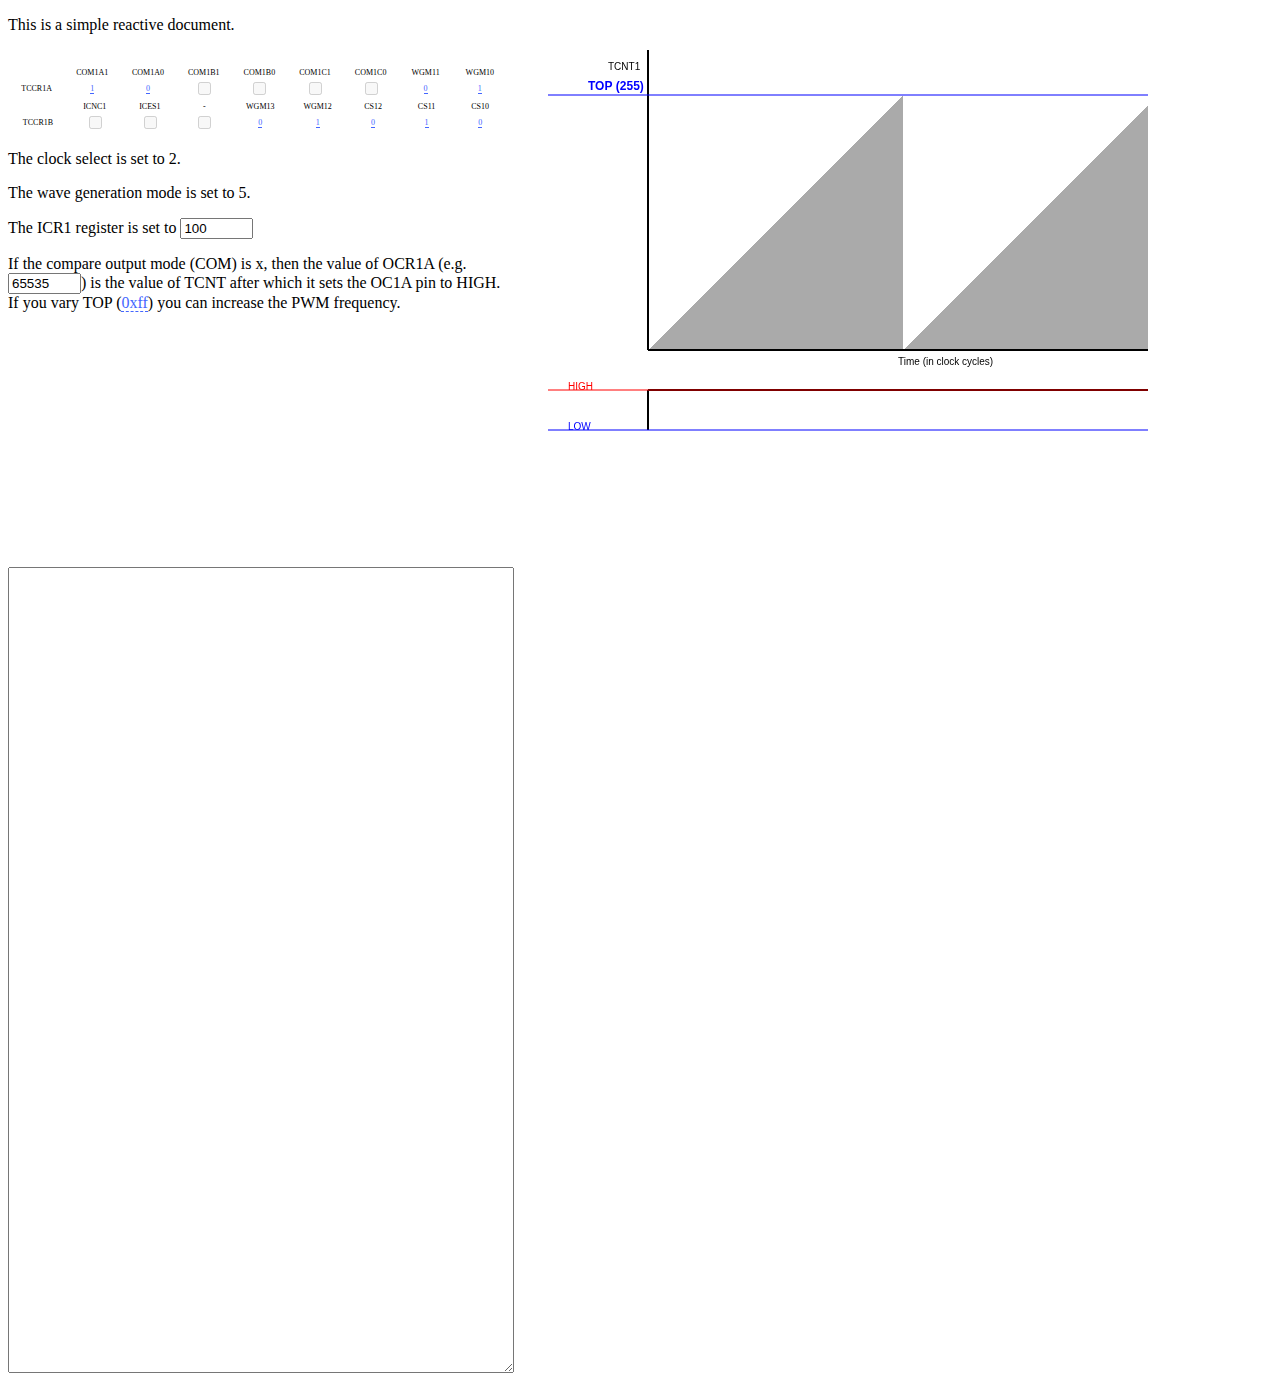
==== timer1-tangle.html @ 9795d824 "Show HIGH and LOW on OC1A graph. Allow changing COM." ====
<!DOCTYPE html>
<html>
<head>
	<meta http-equiv="Content-Type" content="text/html; charset=utf-8">
	<title>Tangle document</title>

	<!-- Tangle -->
	<script type="text/javascript" src="Tangle.js"></script>

	<!-- TangleKit (optional) -->
	<link rel="stylesheet" href="TangleKit/TangleKit.css" type="text/css">
	<script type="text/javascript" src="TangleKit/mootools.js"></script>
	<script type="text/javascript" src="TangleKit/sprintf.js"></script>
	<script type="text/javascript" src="TangleKit/BVTouchable.js"></script>
	<script type="text/javascript" src="TangleKit/TangleKit.js"></script>

	<script type="text/javascript" src="graph.js"></script>

	<!-- example -->
	<script type="text/javascript">

    function setUpTangle () {

      var container = document.getElementById("timer-vis");
      var tangle = new Tangle(container, {
        initialize: function () {
          this.ocr1a = 0xfffF;
          this.top = 0xFF;
          this.cs10 = 0;
          this.cs11 = 1;
          this.cs12 = 0;
          this.wgm13 = 0;
          this.wgm12 = 1;
          this.wgm11 = 0;
          this.wgm10 = 1;
          this.icr1 = 100;
          this.com1a1 = 1;
          this.com1a0 = 0;
        },
        update: function () {
          var not_implemented = false;

          // Compare output mode is determined by bits COM1A[1:0]
          this.com = (this.com1a1 << 1) | (this.com1a0 << 0);

          // The clock select is determined by bits CS[2:0]
          this.csmode = (this.cs12 << 2) | (this.cs11 << 1) | (this.cs10 << 0);

          // The WGM mode is determined by bits WGM1[3:0]
          this.wgmmode = (this.wgm13 << 3) | (this.wgm12 << 2) | (this.wgm11 << 1) | (this.wgm10 << 0);

          switch (this.wgmmode) {
          case 5: this.top = 0xFF; break;
          case 6: this.top = 0x1FF; break;
          case 7: this.top = 0x3FF; break;
          case 14: this.top = this.icr1; break;
          case 15: this.top = this.ocr1a; break;
          default: not_implemented = true; break;
          }

          var code = document.getElementById('editor').value;
          eval(code);
          timer1_graph(this.ocr1a, this.top, this.com, not_implemented);
        }
      });
      window.addEvent('keyup', function () {
          try {
          var code = document.getElementById('editor').value;
          eval(code);
          timer1_graph(tangle.getValue('ocr1a'), tangle.getValue('top'), tangle.getValue('com'), false);
          }
          catch (e) {
            document.getElementById('debug').innerHTML = e;
          }
      });
    }

	</script>
  <style>
    table.reg-control td {
      font-size: 8px;
      padding: 0px 0px 0px 0px;
      margin: 0 0 0 0 ;
      text-align: center;
      max-width: 70px;
      width: 70px;
    }
    #timer-vis .controls {
      float:left;
      width: 500px;
    }
    #timer-vis-plot {
      margin-left: 40px;
    }
    #editor {
      float: left;
      width: 500px;
      height: 800px;
    }
  </style>
</head>

<body onload="setUpTangle();">

  <span data-var='asdf' class='TKToggle'></span>
	<p>This is a simple reactive document.</p>

  <div id='timer-vis'>
    <div class='controls'>
    <p>
    <table class='reg-control'>
      <thead>
        <td></td>
        <td>COM1A1</td>
        <td>COM1A0</td>
        <td>COM1B1</td>
        <td>COM1B0</td>
        <td>COM1C1</td>
        <td>COM1C0</td>
        <td>WGM11</td>
        <td>WGM10</td>
      </thead>
      <tr>
        <td>TCCR1A</td>
        <td><span data-var='com1a1' class='TKToggle'></span> </td>
        <td><span data-var='com1a0' class='TKToggle'></span> </td>
        <td><input type='checkbox' name='com1b1' disabled /></td>
        <td><input type='checkbox' name='com1b0' disabled /></td>
        <td><input type='checkbox' name='com1c1' disabled /></td>
        <td><input type='checkbox' name='com1c0' disabled /></td>
        <td><span data-var='wgm11' class='TKToggle'></span> </td>
        <td><span data-var='wgm10' class='TKToggle'></span> </td>
      </tr>
    </table>
    <table class='reg-control'>
      <thead>
        <td></td>
        <td>ICNC1</td>
        <td>ICES1</td>
        <td>-</td>
        <td>WGM13</td>
        <td>WGM12</td>
        <td>CS12</td>
        <td>CS11</td>
        <td>CS10</td>
      </thead>
      <tr>
        <td>TCCR1B</td>
        <td><input type='checkbox' name='icnc1' disabled /></td>
        <td><input type='checkbox' name='ices1' disabled /></td>
        <td><input type='checkbox' name='none' disabled /></td>
        <td><span data-var='wgm13' class='TKToggle'></span> </td>
        <td><span data-var='wgm12' class='TKToggle'></span> </td>
        <td><span data-var='cs12' class='TKToggle'></span> </td>
        <td><span data-var='cs11' class='TKToggle'></span> </td>
        <td><span data-var='cs10' class='TKToggle'></span> </td>
      </tr>
    </table>
    </p>
    <p>
    The clock select is set to <span data-var='csmode'></span>.
    </p>
    <p>
    The wave generation mode is set to <span data-var='wgmmode'></span>.
    </p>
    <p>
    The ICR1 register is set to <span data-var="icr1" data-format="0x%x" class="TKNumberField"></span>
    </p>
    <p class='explanation'>
    If the compare output mode (COM) is x, then the value of OCR1A (e.g. <span data-var="ocr1a" data-format="0x%x" class="TKNumberField"></span>) is the value of TCNT after which it sets the OC1A pin to HIGH. If you vary TOP (<span data-var="top" data-format="0x%x" class="TKAdjustableNumber"></span>) you can increase the PWM frequency.
    </p>
  </div>
    <canvas id='timer-vis-plot'>
    </canvas>
  </div>

  <div>
    <textarea id='editor'>
    </textarea>
    <pre id='debug'>
    </pre>
  </div>

</body>
</html>
---- TangleKit/TangleKit.css ----
/*
 *  TangleKit.css
 *  Tangle 0.1.0
 *
 *  Created by Bret Victor on 6/10/11.
 *  (c) 2011 Bret Victor.  MIT open-source license.
 *
 */


/* cursor */

.TKCursorDragHorizontal {
	cursor: pointer;
	cursor: move;
	cursor: col-resize;
}


/* TKToggle */

.TKToggle {
	color: #46f;
	border-bottom: 1px dashed #46f;
	cursor: pointer;
}


/* TKAdjustableNumber */

.TKAdjustableNumber {
	position:relative;
	color: #46f;
	border-bottom: 1px dashed #46f;
}

.TKAdjustableNumberHover {
}

.TKAdjustableNumberDown {
	color: #00c;
	border-bottom: 1px dashed #00c;
}

.TKAdjustableNumberHelp {
	position:absolute;
	color: #00f;
	font: 9px "Helvetica-Neue", "Arial", sans-serif;
}
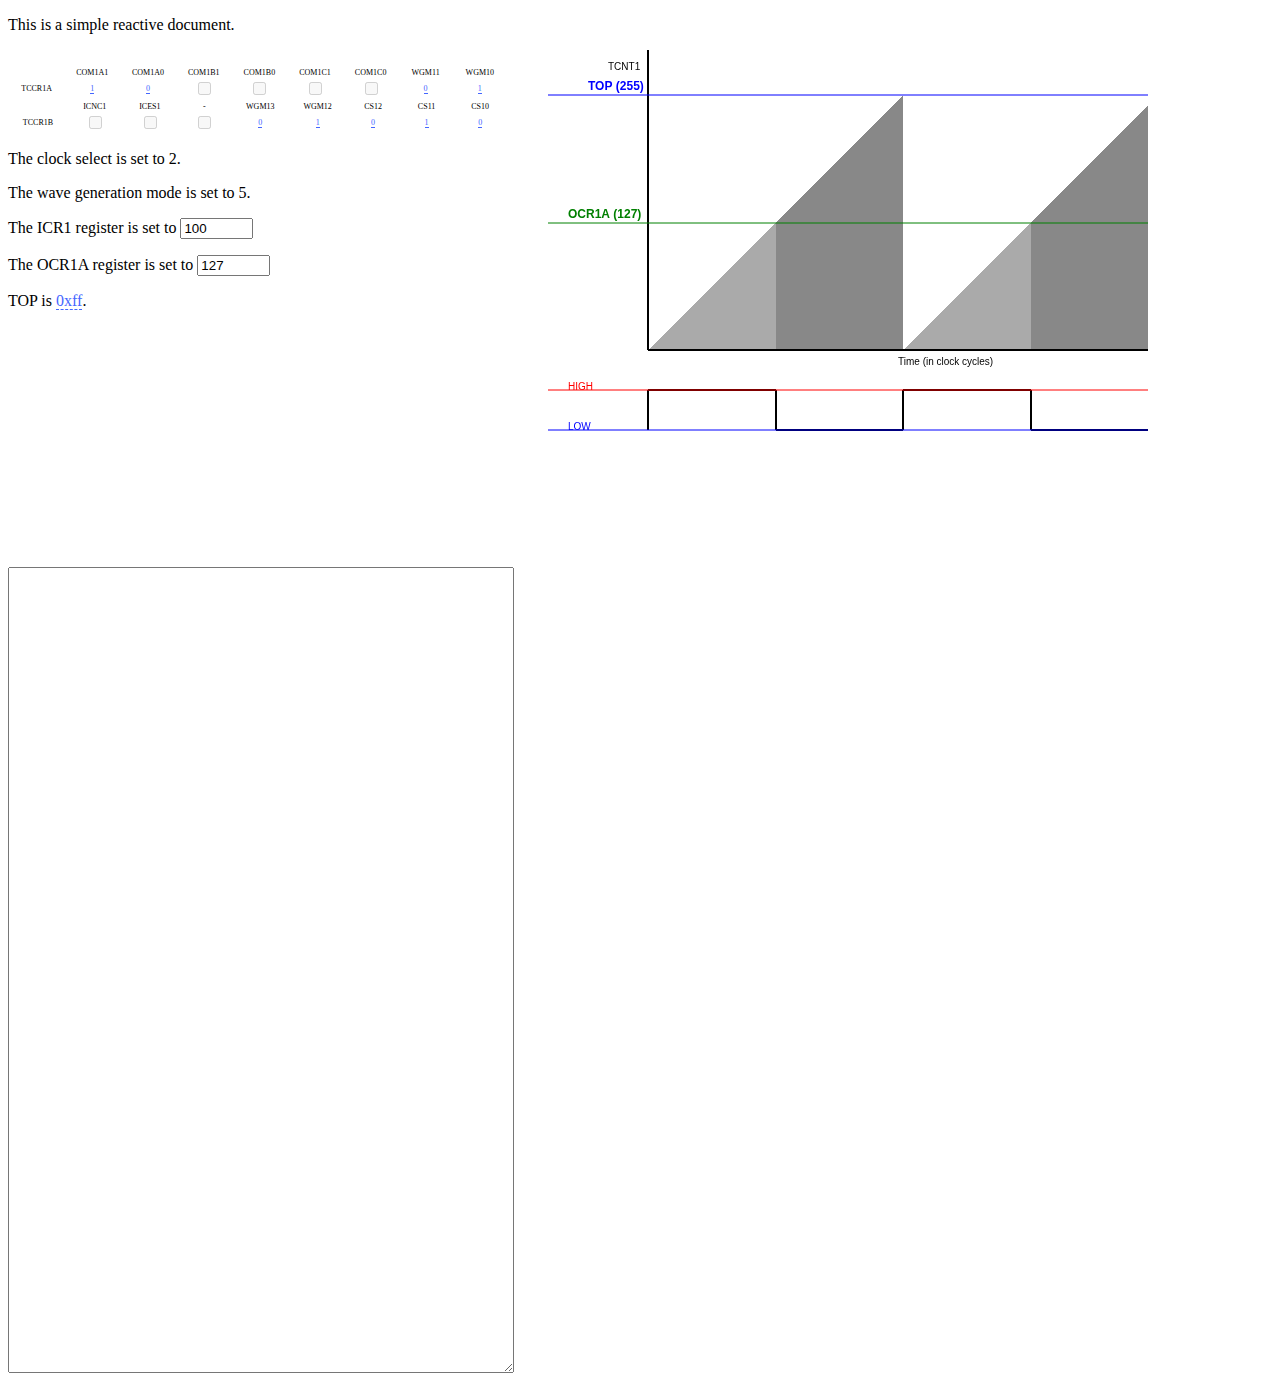
==== commit bd2338a4: "Reformat the numbers." ====
--- a/timer1-tangle.html
+++ b/timer1-tangle.html
@@ -24,7 +24,7 @@
       var container = document.getElementById("timer-vis");
       var tangle = new Tangle(container, {
         initialize: function () {
-          this.ocr1a = 0xfffF;
+          this.ocr1a = 0x7F;
           this.top = 0xFF;
           this.cs10 = 0;
           this.cs11 = 1;
@@ -166,8 +166,11 @@
     <p>
     The ICR1 register is set to <span data-var="icr1" data-format="0x%x" class="TKNumberField"></span>
     </p>
-    <p class='explanation'>
-    If the compare output mode (COM) is x, then the value of OCR1A (e.g. <span data-var="ocr1a" data-format="0x%x" class="TKNumberField"></span>) is the value of TCNT after which it sets the OC1A pin to HIGH. If you vary TOP (<span data-var="top" data-format="0x%x" class="TKAdjustableNumber"></span>) you can increase the PWM frequency.
+    <p>
+    The OCR1A register is set to <span data-var="ocr1a" data-format="0x%x" class="TKNumberField"></span>
+    </p>
+    <p>
+    TOP is <span data-var="top" data-format="0x%x" class="TKAdjustableNumber"></span>.
     </p>
   </div>
     <canvas id='timer-vis-plot'>
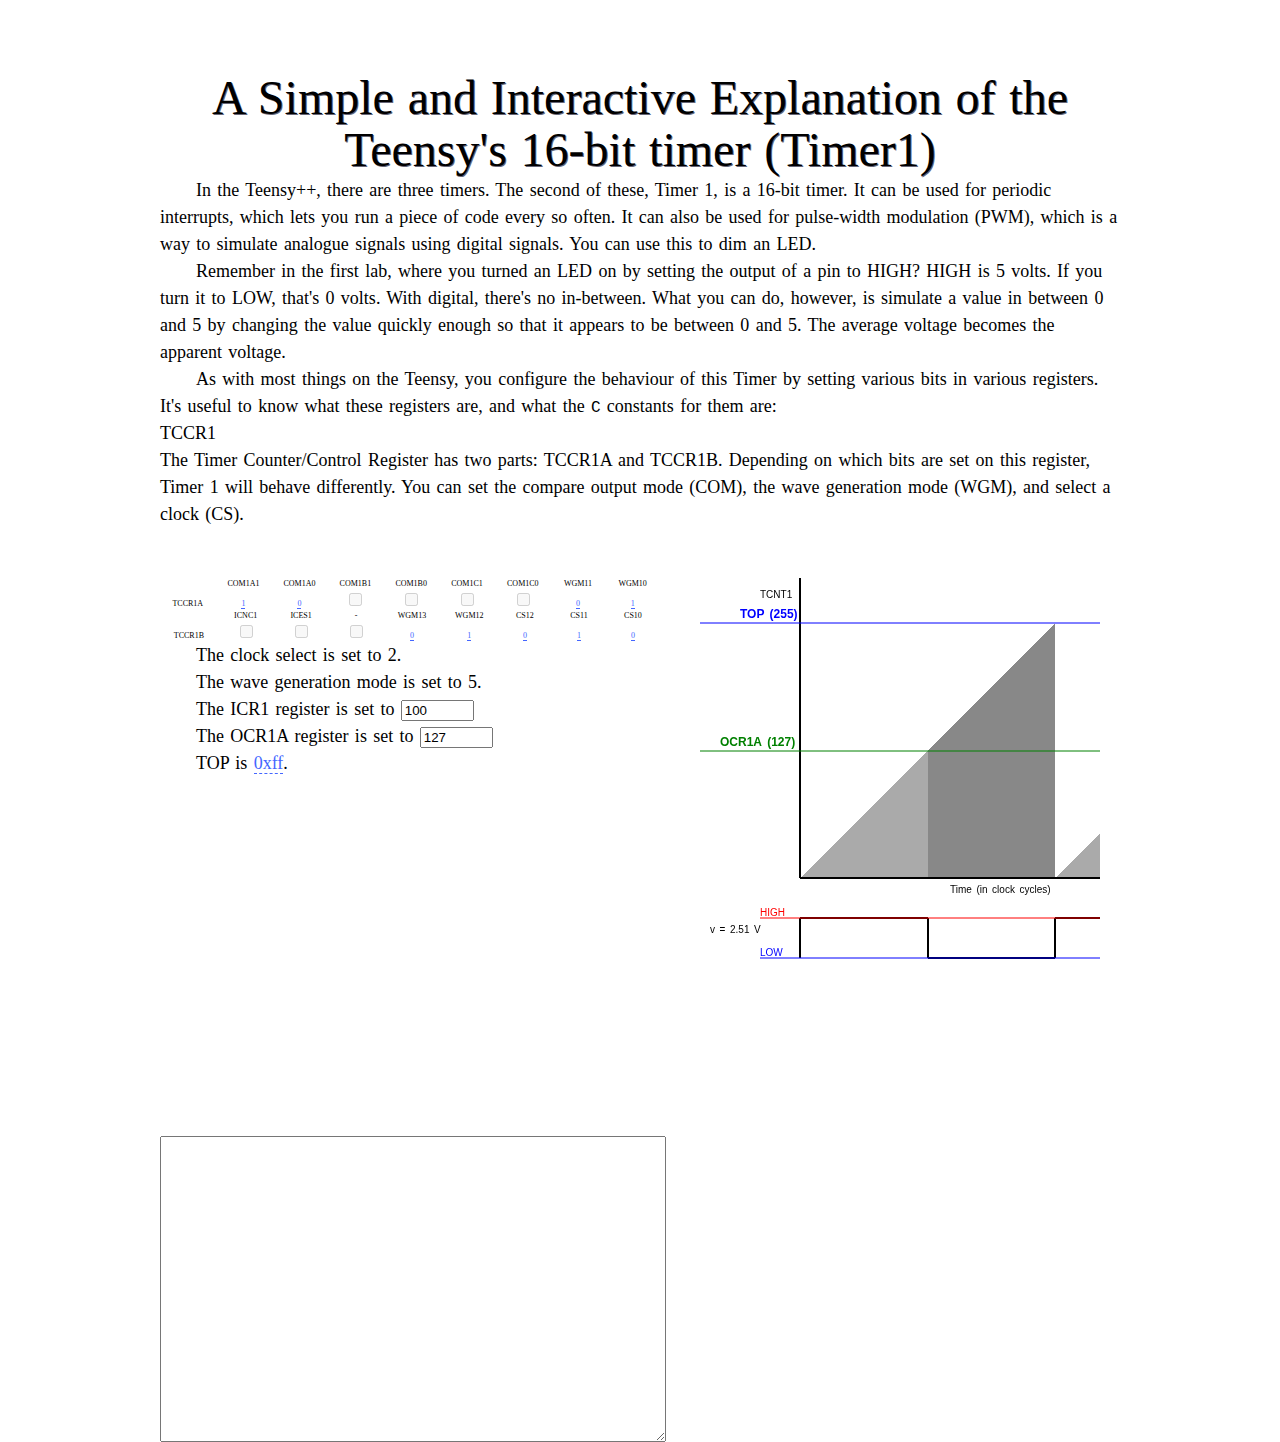
==== commit aee056c7: "Added some explanation, average voltage displayed on canvas." ====
--- a/timer1-tangle.html
+++ b/timer1-tangle.html
@@ -38,8 +38,6 @@
           this.com1a0 = 0;
         },
         update: function () {
-          var not_implemented = false;
-
           // Compare output mode is determined by bits COM1A[1:0]
           this.com = (this.com1a1 << 1) | (this.com1a0 << 0);
 
@@ -49,25 +47,29 @@
           // The WGM mode is determined by bits WGM1[3:0]
           this.wgmmode = (this.wgm13 << 3) | (this.wgm12 << 2) | (this.wgm11 << 1) | (this.wgm10 << 0);
 
+          this.not_implemented = false;
           switch (this.wgmmode) {
           case 5: this.top = 0xFF; break;
           case 6: this.top = 0x1FF; break;
           case 7: this.top = 0x3FF; break;
           case 14: this.top = this.icr1; break;
           case 15: this.top = this.ocr1a; break;
-          default: not_implemented = true; break;
+          default: this.not_implemented = true; break;
+          }
+          if (this.com < 2) {
+            this.not_implemented = true;
           }
 
           var code = document.getElementById('editor').value;
           eval(code);
-          timer1_graph(this.ocr1a, this.top, this.com, not_implemented);
+          timer1_graph(this.ocr1a, this.top, this.com, this.not_implemented);
         }
       });
       window.addEvent('keyup', function () {
           try {
-          var code = document.getElementById('editor').value;
-          eval(code);
-          timer1_graph(tangle.getValue('ocr1a'), tangle.getValue('top'), tangle.getValue('com'), false);
+            var code = document.getElementById('editor').value;
+            eval(code);
+            timer1_graph(tangle.getValue('ocr1a'), tangle.getValue('top'), tangle.getValue('com'), tangle.getValue('not_implemented'));
           }
           catch (e) {
             document.getElementById('debug').innerHTML = e;
@@ -76,6 +78,7 @@
     }
 
 	</script>
+  <link rel='stylesheet' href='default.css' />
   <style>
     table.reg-control td {
       font-size: 8px;
@@ -85,6 +88,9 @@
       max-width: 70px;
       width: 70px;
     }
+    #timer-vis {
+      margin: 50px 0 50px 0;
+    }
     #timer-vis .controls {
       float:left;
       width: 500px;
@@ -95,7 +101,7 @@
     #editor {
       float: left;
       width: 500px;
-      height: 800px;
+      height: 300px;
     }
   </style>
 </head>
@@ -103,7 +109,14 @@
 <body onload="setUpTangle();">
 
   <span data-var='asdf' class='TKToggle'></span>
-	<p>This is a simple reactive document.</p>
+  <h1>A Simple and Interactive Explanation of the Teensy's 16-bit timer (Timer1)</h1>
+
+  <p>In the Teensy++, there are three timers. The second of these, Timer 1, is a 16-bit timer. It can be used for periodic interrupts, which lets you run a piece of code every so often. It can also be used for pulse-width modulation (PWM), which is a way to simulate analogue signals using digital signals. You can use this to dim an LED.</p>
+  <p>Remember in the first lab, where you turned an LED on by setting the output of a pin to HIGH? HIGH is 5 volts. If you turn it to LOW, that's 0 volts. With digital, there's no in-between. What you can do, however, is simulate a value in between 0 and 5 by changing the value quickly enough so that it appears to be between 0 and 5. The average voltage becomes the apparent voltage.</p>
+  <p>As with most things on the Teensy, you configure the behaviour of this Timer by setting various bits in various registers. It's useful to know what these registers are, and what the <code>C</code> constants for them are:
+  <dl>
+  <dt>TCCR1</dt><dd>The Timer Counter/Control Register has two parts: TCCR1A and TCCR1B. Depending on which bits are set on this register, Timer 1 will behave differently. You can set the compare output mode (COM), the wave generation mode (WGM), and select a clock (CS).</dd>
+  </dl>
 
   <div id='timer-vis'>
     <div class='controls'>
--- a/default.css
+++ b/default.css
@@ -0,0 +1,207 @@
+/* http://meyerweb.com/eric/tools/css/reset/ 
+   v2.0 | 20110126
+   License: none (public domain)
+*/
+
+html, body, div, span, applet, object, iframe,
+h1, h2, h3, h4, h5, h6, p, blockquote, pre,
+a, abbr, acronym, address, big, cite, code,
+del, dfn, em, img, ins, kbd, q, s, samp,
+small, strike, strong, sub, sup, tt, var,
+b, u, i, center,
+dl, dt, dd, ol, ul, li,
+fieldset, form, label, legend,
+table, caption, tbody, tfoot, thead, tr, th, td,
+article, aside, canvas, details, embed, 
+figure, figcaption, footer, header, hgroup, 
+menu, nav, output, ruby, section, summary,
+time, mark, audio, video {
+	margin: 0;
+	padding: 0;
+	border: 0;
+	font-size: 100%;
+	font: inherit;
+	vertical-align: baseline;
+}
+/* HTML5 display-role reset for older browsers */
+article, aside, details, figcaption, figure, 
+footer, header, hgroup, menu, nav, section {
+	display: block;
+}
+body {
+	line-height: 1;
+}
+ol, ul {
+	list-style: none;
+}
+blockquote, q {
+	quotes: none;
+}
+blockquote:before, blockquote:after,
+q:before, q:after {
+	content: '';
+	content: none;
+}
+table {
+	border-collapse: collapse;
+	border-spacing: 0;
+}
+
+/**
+ * Begin Tavish's CSS.
+ *
+ * Largely stolen from DiveIntoHTML5. So, here's the copyright notice retained.
+ *
+ * Copyright (c) 2012, Mark Pilgrim, Jonathan Neal, All rights reserved.
+ * Modifications: Copyright (c) 2012, Tavish Armstrong, All rights reserved.
+ * 
+ * Redistribution and use in source and binary forms, with or without modification,
+ * are permitted provided that the following conditions are met:
+ * 
+ * * Redistributions of source code must retain the above copyright notice,
+ *   this list of conditions and the following disclaimer.
+ * * Redistributions in binary form must reproduce the above copyright notice,
+ *   this list of conditions and the following disclaimer in the documentation
+ *   and/or other materials provided with the distribution.
+ * 
+ * THIS SOFTWARE IS PROVIDED BY THE COPYRIGHT HOLDERS AND CONTRIBUTORS 'AS IS'
+ * AND ANY EXPRESS OR IMPLIED WARRANTIES, INCLUDING, BUT NOT LIMITED TO, THE
+ * IMPLIED WARRANTIES OF MERCHANTABILITY AND FITNESS FOR A PARTICULAR PURPOSE
+ * ARE DISCLAIMED. IN NO EVENT SHALL THE COPYRIGHT OWNER OR CONTRIBUTORS BE
+ * LIABLE FOR ANY DIRECT, INDIRECT, INCIDENTAL, SPECIAL, EXEMPLARY, OR
+ * CONSEQUENTIAL DAMAGES (INCLUDING, BUT NOT LIMITED TO, PROCUREMENT OF
+ * SUBSTITUTE GOODS OR SERVICES; LOSS OF USE, DATA, OR PROFITS; OR BUSINESS
+ * INTERRUPTION) HOWEVER CAUSED AND ON ANY THEORY OF LIABILITY, WHETHER IN
+ * CONTRACT, STRICT LIABILITY, OR TORT (INCLUDING NEGLIGENCE OR OTHERWISE)
+ * ARISING IN ANY WAY OUT OF THE USE OF THIS SOFTWARE, EVEN IF ADVISED OF THE
+ * POSSIBILITY OF SUCH DAMAGE.
+ */
+
+h1, h2, h3, h4, caption, thead th {
+  font-family: Georgia, "Times New Roman", serif;
+  font-weight: normal;
+  text-shadow: 1px 1px 0px #667;
+}
+h1 {
+  font-size: 266.7%;
+  line-height: 1.1;
+  text-align: center;
+  width: 100%;
+  margin: 1.49em 0 0;
+}
+h2 {
+  font-size: 210%;
+  line-height: 1.3125;
+  margin: 1.167em 0;
+  text-align: left;
+  clear: both;
+}
+.byline, .subtitle {
+  font-size: 90%;
+  color: #667;
+  line-height: 1.1;
+  text-align: center;
+  width: 100%;
+  margin: 1.49em 0;
+  text-shadow: none;
+}
+h3 {
+  font-size: 210%;
+  line-height: 1.3125;
+  margin: 1.167em 0;
+  text-align: left;
+  clear: both;
+}
+h4 {
+  font-size: x-large;
+  line-height: 1.167;
+  margin: 1.556em 0;
+  text-align: left;
+}
+
+body {
+  font-family: "Linux Libertine", Palatino, "Palatino Linotype", "Book Antiqua", Georgia, "Times New Roman", serif;
+  font-size: large;
+  word-spacing: 0.1em;
+  max-width: 960px;
+  margin: 0 auto;
+  padding-bottom: 2em;
+  background: white;
+  color: black;
+  line-height: 1.5;
+}
+
+p {
+  text-indent: 2em;
+}
+
+ul {
+  margin: 1.333em 0 1.333em 2em;
+  list-style: disc outside none;
+}
+
+ol {
+  margin: 1.333em 0 1.333em 2em;
+  list-style-type: decimal;
+}
+
+nav ul li {
+  display: inline-block;
+  list-style: none;
+}
+
+nav ul li a {
+  text-decoration: none;
+  border-bottom: 1px dotted;
+}
+
+nav a {
+  color: blue;
+  padding: 3px 10px 3px 10px;
+  margin: 0px 10px 0px 10px;
+}
+
+footer {
+  text-align: center;
+  font-size: 12px;
+}
+
+blockquote {
+  margin: 1.333em 2em;
+  color: #667;
+}
+
+code {
+  font-family: monospace;
+}
+
+article {
+  margin: 0 0 15px 0;
+}
+
+.byline {
+  margin: 0 0 1.6em;
+  font-size: 90%;
+  color: #667;
+  line-height: 1.1;
+  text-align: center;
+  width: 100%;
+  margin: 1.49em 0;
+  text-shadow: none;
+}
+
+figure {
+  display:block;
+  text-align:center;
+  width:100%;
+  margin: 0 auto;
+}
+
+pre {
+  margin: 1em 0 1em 0;
+}
+
+.small-all-link {
+  font-size: 40%;
+  text-shadow: none;
+}
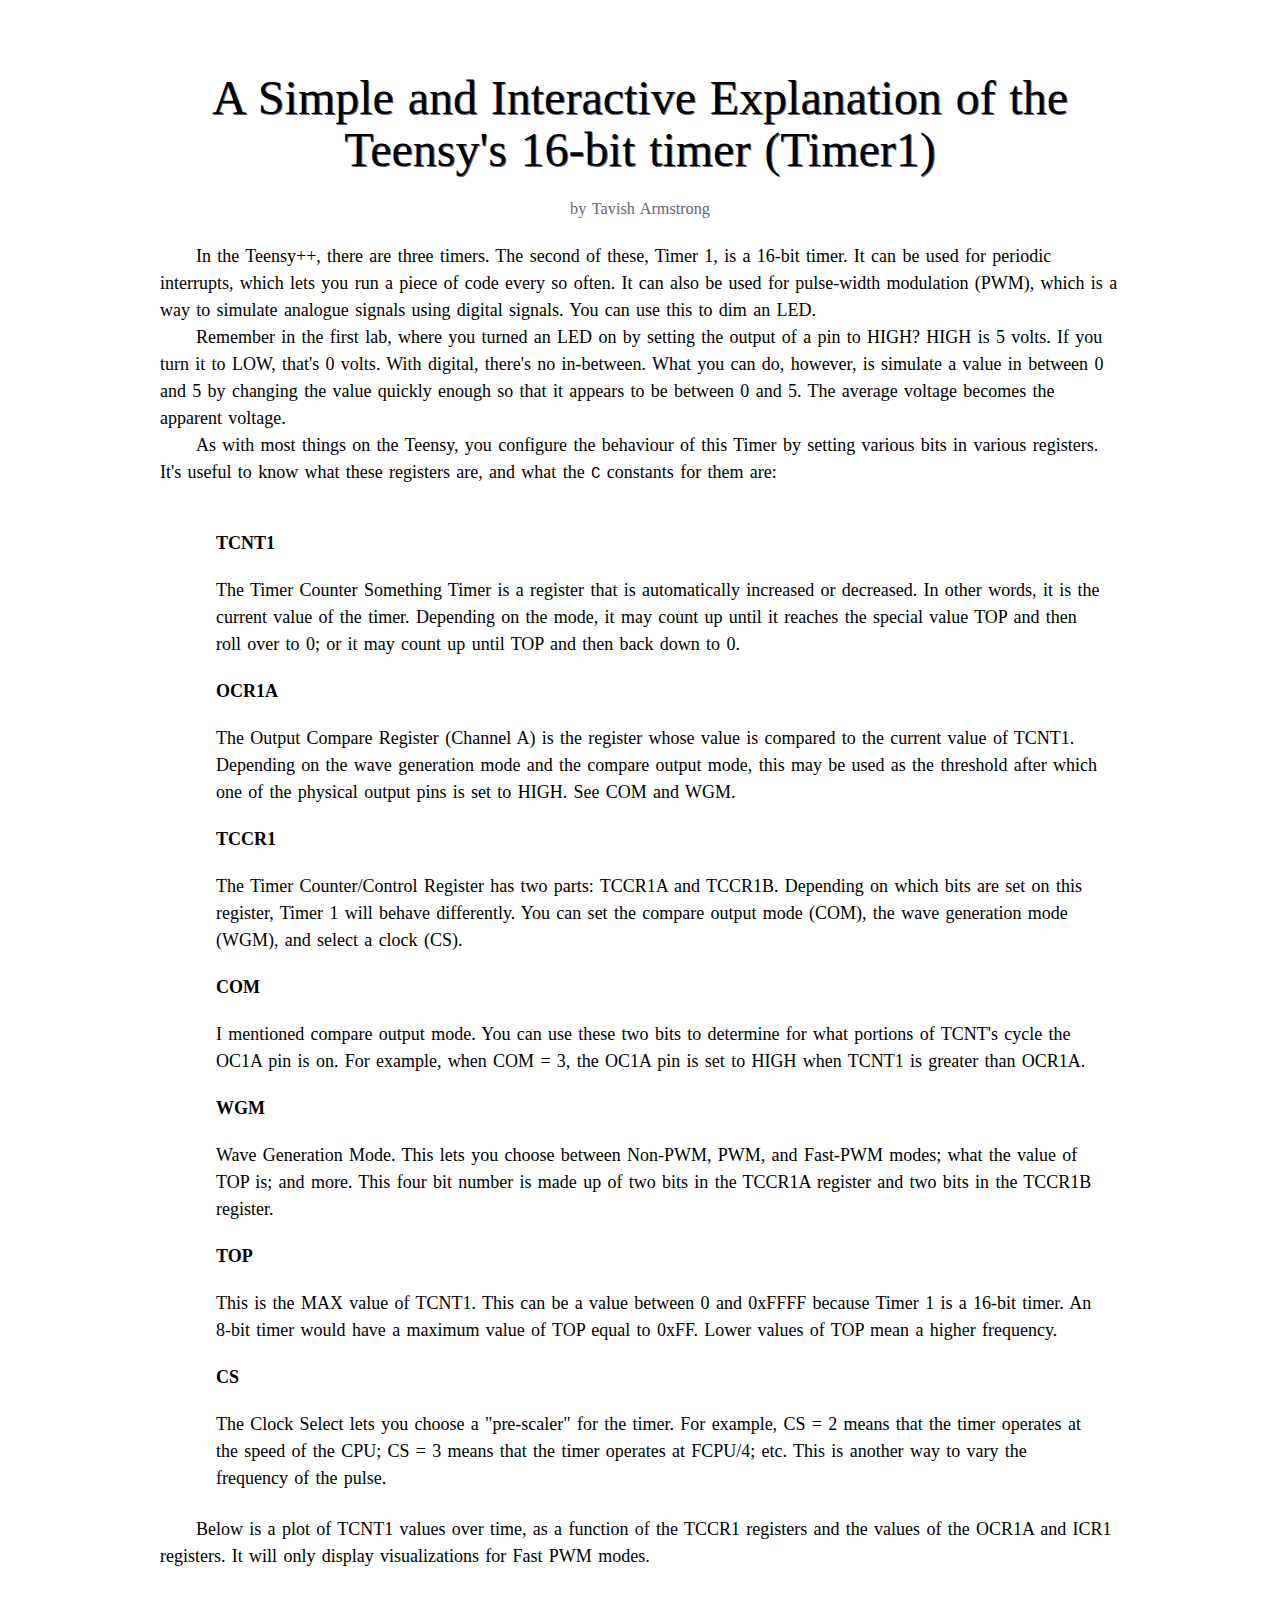
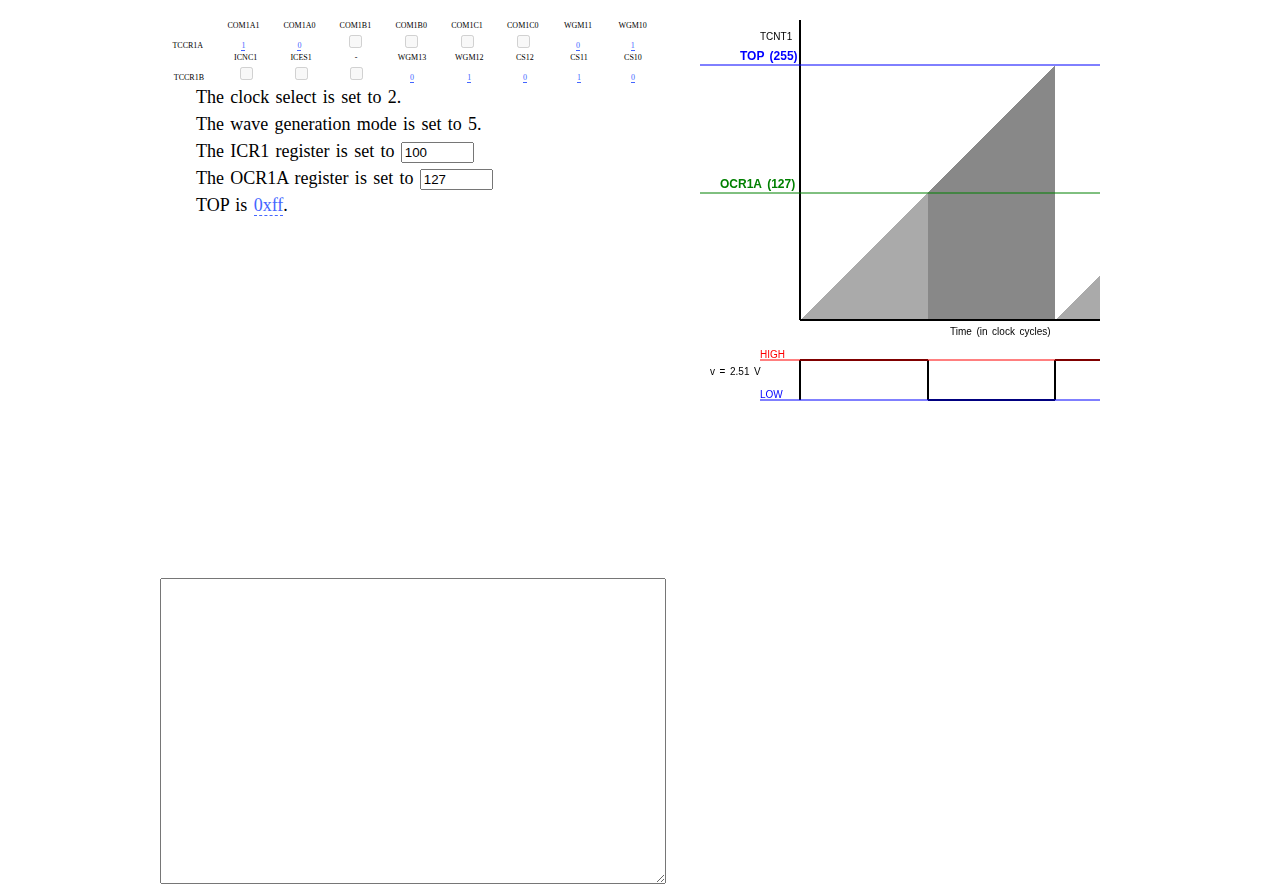
==== commit 65d6fe77: "Improved explanation." ====
--- a/timer1-tangle.html
+++ b/timer1-tangle.html
@@ -110,13 +110,24 @@
 
   <span data-var='asdf' class='TKToggle'></span>
   <h1>A Simple and Interactive Explanation of the Teensy's 16-bit timer (Timer1)</h1>
+  <h2 class='byline'>by Tavish Armstrong</h2>
+  <article>
 
   <p>In the Teensy++, there are three timers. The second of these, Timer 1, is a 16-bit timer. It can be used for periodic interrupts, which lets you run a piece of code every so often. It can also be used for pulse-width modulation (PWM), which is a way to simulate analogue signals using digital signals. You can use this to dim an LED.</p>
   <p>Remember in the first lab, where you turned an LED on by setting the output of a pin to HIGH? HIGH is 5 volts. If you turn it to LOW, that's 0 volts. With digital, there's no in-between. What you can do, however, is simulate a value in between 0 and 5 by changing the value quickly enough so that it appears to be between 0 and 5. The average voltage becomes the apparent voltage.</p>
   <p>As with most things on the Teensy, you configure the behaviour of this Timer by setting various bits in various registers. It's useful to know what these registers are, and what the <code>C</code> constants for them are:
   <dl>
+  <dt>TCNT1</dt><dd>The Timer Counter Something Timer is a register that is automatically increased or decreased. In other words, it is the current value of the timer. Depending on the mode, it may count up until it reaches the special value TOP and then roll over to 0; or it may count up until TOP and then back down to 0.</dd>
+  <dt>OCR1A</dt><dd>The Output Compare Register (Channel A) is the register whose value is compared to the current value of TCNT1. Depending on the wave generation mode and the compare output mode, this may be used as the threshold after which one of the physical output pins is set to HIGH. See COM and WGM.</dd>
   <dt>TCCR1</dt><dd>The Timer Counter/Control Register has two parts: TCCR1A and TCCR1B. Depending on which bits are set on this register, Timer 1 will behave differently. You can set the compare output mode (COM), the wave generation mode (WGM), and select a clock (CS).</dd>
+  <!-- Some of these values are made up, please verify. -->
+  <dt>COM</dt><dd>I mentioned compare output mode. You can use these two bits to determine for what portions of TCNT's cycle the OC1A pin is on. For example, when COM = 3, the OC1A pin is set to HIGH when TCNT1 is greater than OCR1A.</dd>
+  <dt>WGM</dt><dd>Wave Generation Mode. This lets you choose between Non-PWM, PWM, and Fast-PWM modes; what the value of TOP is; and more. This four bit number is made up of two bits in the TCCR1A register and two bits in the TCCR1B register.</dd>
+  <dt>TOP</dt><dd>This is the MAX value of TCNT1. This can be a value between 0 and 0xFFFF because Timer 1 is a 16-bit timer. An 8-bit timer would have a maximum value of TOP equal to 0xFF. Lower values of TOP mean a higher frequency.</dd>
+  <dt>CS</dt><dd>The Clock Select lets you choose a "pre-scaler" for the timer. For example, CS = 2 means that the timer operates at the speed of the CPU; CS = 3 means that the timer operates at FCPU/4; etc. This is another way to vary the frequency of the pulse.</dd>
   </dl>
+
+  <p>Below is a plot of TCNT1 values over time, as a function of the TCCR1 registers and the values of the OCR1A and ICR1 registers. It will only display visualizations for Fast PWM modes.</p>
 
   <div id='timer-vis'>
     <div class='controls'>
@@ -196,6 +207,7 @@
     <pre id='debug'>
     </pre>
   </div>
+  </article>
 
 </body>
 </html>
--- a/default.css
+++ b/default.css
@@ -145,6 +145,20 @@
   list-style-type: decimal;
 }
 
+dl {
+  margin: 1.333em 0 1.333em 2em;
+  list-style: none;
+}
+
+dl dt {
+  font-weight: bold;
+  display: block;
+  padding: 20px 20px 0px;
+}
+dl dd {
+  padding: 20px 20px 0px;
+}
+
 nav ul li {
   display: inline-block;
   list-style: none;
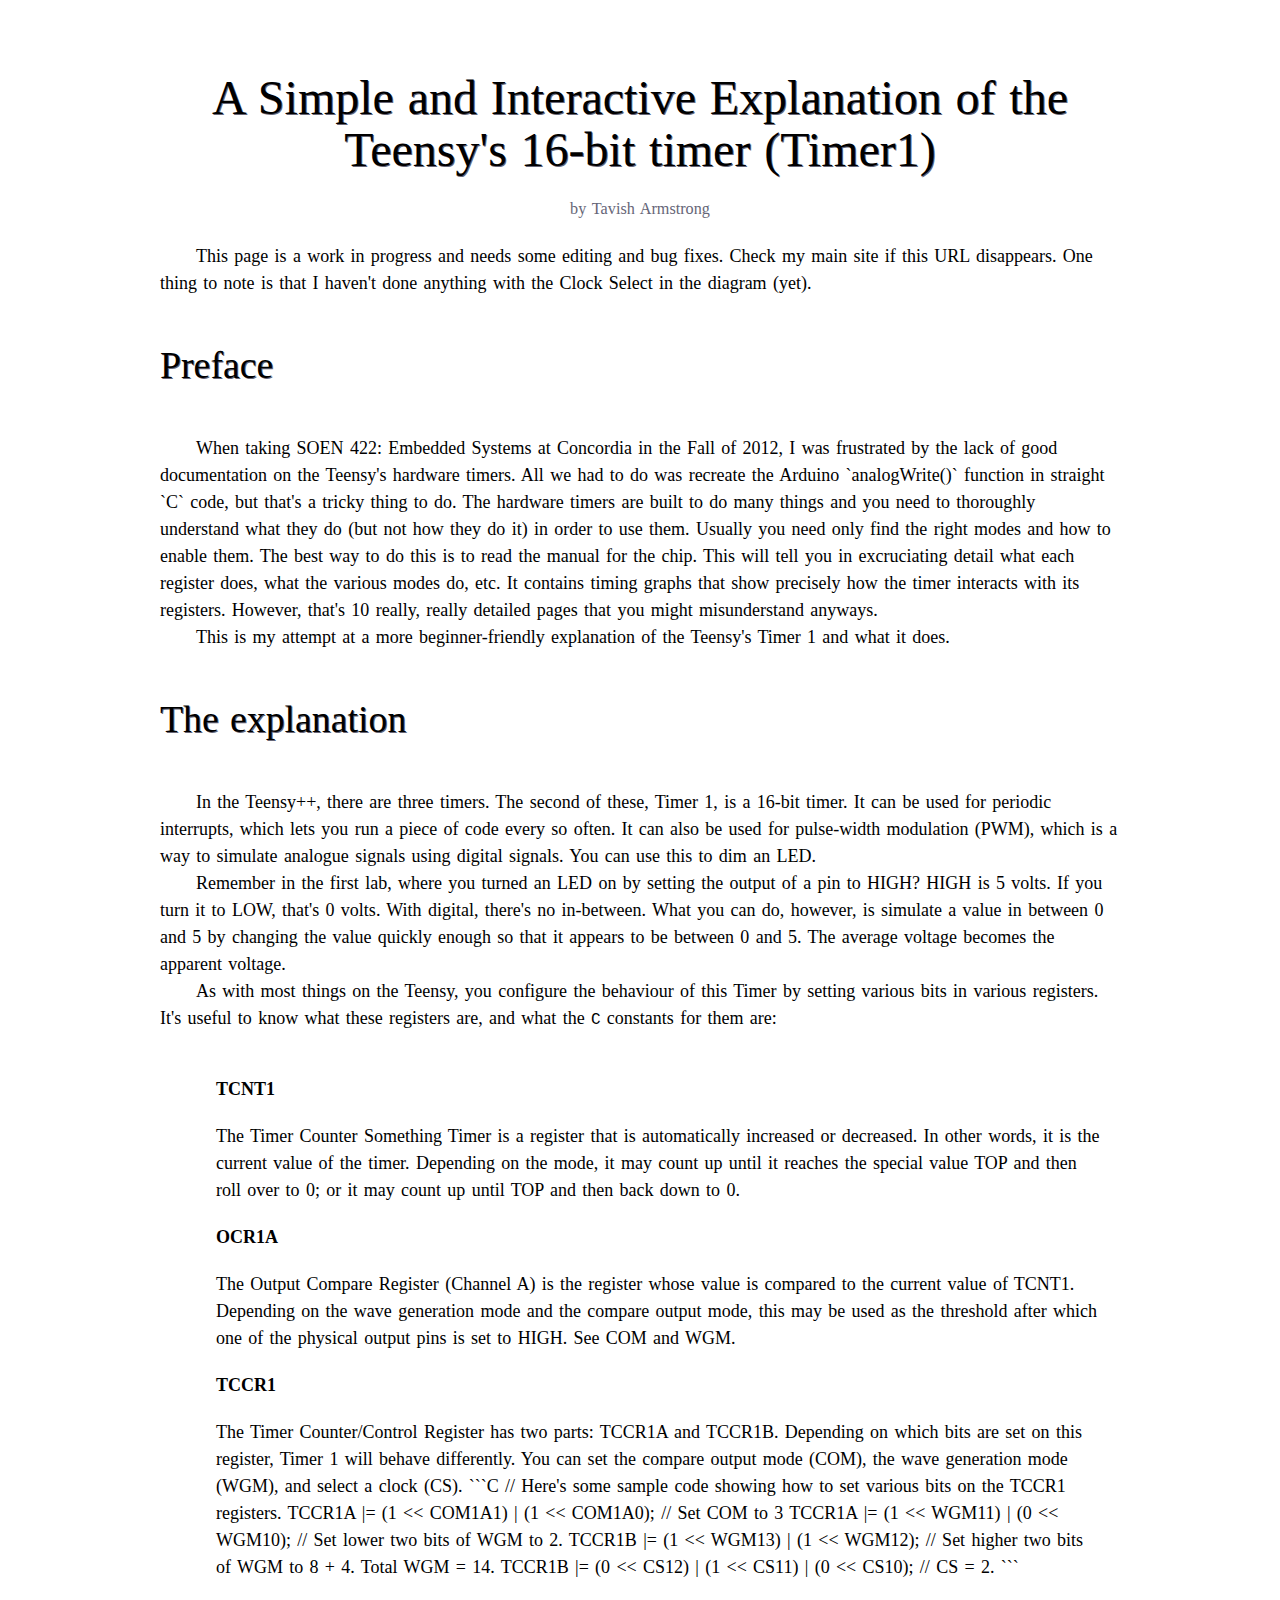
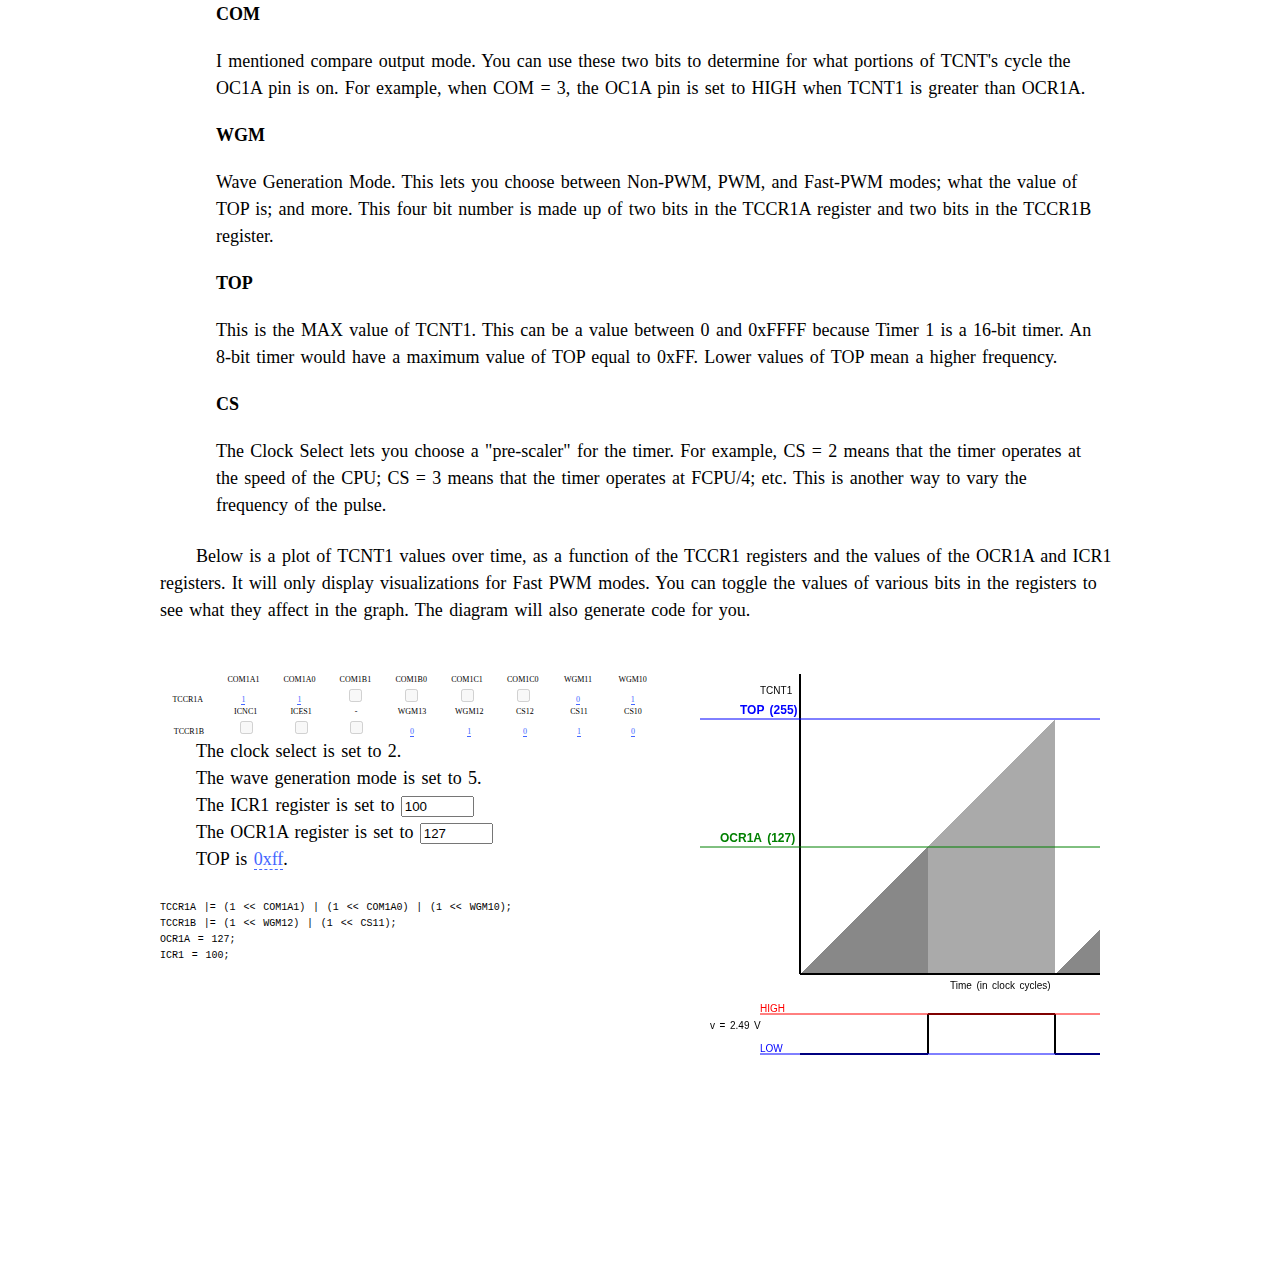
==== commit 01ce81d3: "generate index.html and clean up a little" ====
--- a/timer1-tangle.html
+++ b/timer1-tangle.html
@@ -1,109 +1,142 @@
 <!DOCTYPE html>
 <html>
 <head>
-	<meta http-equiv="Content-Type" content="text/html; charset=utf-8">
-	<title>Tangle document</title>
-
-	<!-- Tangle -->
-	<script type="text/javascript" src="Tangle.js"></script>
-
-	<!-- TangleKit (optional) -->
-	<link rel="stylesheet" href="TangleKit/TangleKit.css" type="text/css">
-	<script type="text/javascript" src="TangleKit/mootools.js"></script>
-	<script type="text/javascript" src="TangleKit/sprintf.js"></script>
-	<script type="text/javascript" src="TangleKit/BVTouchable.js"></script>
-	<script type="text/javascript" src="TangleKit/TangleKit.js"></script>
-
-	<script type="text/javascript" src="graph.js"></script>
-
-	<!-- example -->
-	<script type="text/javascript">
-
-    function setUpTangle () {
-
-      var container = document.getElementById("timer-vis");
-      var tangle = new Tangle(container, {
-        initialize: function () {
-          this.ocr1a = 0x7F;
-          this.top = 0xFF;
-          this.cs10 = 0;
-          this.cs11 = 1;
-          this.cs12 = 0;
-          this.wgm13 = 0;
-          this.wgm12 = 1;
-          this.wgm11 = 0;
-          this.wgm10 = 1;
-          this.icr1 = 100;
-          this.com1a1 = 1;
-          this.com1a0 = 0;
-        },
-        update: function () {
-          // Compare output mode is determined by bits COM1A[1:0]
-          this.com = (this.com1a1 << 1) | (this.com1a0 << 0);
-
-          // The clock select is determined by bits CS[2:0]
-          this.csmode = (this.cs12 << 2) | (this.cs11 << 1) | (this.cs10 << 0);
-
-          // The WGM mode is determined by bits WGM1[3:0]
-          this.wgmmode = (this.wgm13 << 3) | (this.wgm12 << 2) | (this.wgm11 << 1) | (this.wgm10 << 0);
-
-          this.not_implemented = false;
-          switch (this.wgmmode) {
-          case 5: this.top = 0xFF; break;
-          case 6: this.top = 0x1FF; break;
-          case 7: this.top = 0x3FF; break;
-          case 14: this.top = this.icr1; break;
-          case 15: this.top = this.ocr1a; break;
-          default: this.not_implemented = true; break;
-          }
-          if (this.com < 2) {
-            this.not_implemented = true;
-          }
-
-          var code = document.getElementById('editor').value;
-          eval(code);
-          timer1_graph(this.ocr1a, this.top, this.com, this.not_implemented);
-        }
-      });
-      window.addEvent('keyup', function () {
-          try {
-            var code = document.getElementById('editor').value;
-            eval(code);
-            timer1_graph(tangle.getValue('ocr1a'), tangle.getValue('top'), tangle.getValue('com'), tangle.getValue('not_implemented'));
-          }
-          catch (e) {
-            document.getElementById('debug').innerHTML = e;
-          }
-      });
+<meta http-equiv="Content-Type" content="text/html; charset=utf-8">
+<title>A Simple and Interactive Explanation of the Teensy's 16-bit timer (Timer1)</title>
+
+<!-- Tangle -->
+<script type="text/javascript" src="Tangle.js"></script>
+
+<!-- TangleKit (optional) -->
+<link rel="stylesheet" href="TangleKit/TangleKit.css" type="text/css">
+<script type="text/javascript" src="TangleKit/mootools.js"></script>
+<script type="text/javascript" src="TangleKit/sprintf.js"></script>
+<script type="text/javascript" src="TangleKit/BVTouchable.js"></script>
+<script type="text/javascript" src="TangleKit/TangleKit.js"></script>
+
+<script type="text/javascript" src="graph.js"></script>
+
+<!-- example -->
+<script type="text/javascript">
+
+function generateCode(t) {
+  var out = [];
+  var tccr1a = [];
+  var tccr1b = [];
+  out.push("<pre class='sourceCode C'><code class='sourceCode C'>");
+  if (t.com1a1) {
+    tccr1a.push("(1 << COM1A1)");
+  }
+  if (t.com1a0) {
+    tccr1a.push("(1 << COM1A0)");
+  }
+  if (t.wgm11) {
+    tccr1a.push("(1 << WGM11)");
+  }
+  if (t.wgm10) {
+    tccr1a.push("(1 << WGM10)");
+  }
+  out.push("TCCR1A |= " + tccr1a.join(" | ") + ";");
+  if (t.wgm13) {
+    tccr1b.push("(1 << WGM13)");
+  }
+  if (t.wgm12) {
+    tccr1b.push("(1 << WGM12)");
+  }
+  if (t.cs12) {
+    tccr1b.push("(1 << CS12)");
+  }
+  if (t.cs11) {
+    tccr1b.push("(1 << CS11)");
+  }
+  if (t.cs10) {
+    tccr1b.push("(1 << CS10)");
+  }
+  out.push("TCCR1B |= " + tccr1b.join(" | ") + ";");
+  out.push("OCR1A = " + t.ocr1a + ";");
+  out.push("ICR1 = " + t.icr1 + ";");
+  out.push("</code></pre>");
+  return out.join("\n");
+}
+
+function setUpTangle () {
+
+  var container = document.getElementById("timer-vis");
+  var tangle = new Tangle(container, {
+    initialize: function () {
+      this.ocr1a = 0x7F;
+      this.top = 0xFF;
+      this.cs10 = 0;
+      this.cs11 = 1;
+      this.cs12 = 0;
+      this.wgm13 = 0;
+      this.wgm12 = 1;
+      this.wgm11 = 0;
+      this.wgm10 = 1;
+      this.icr1 = 100;
+      this.com1a1 = 1;
+      this.com1a0 = 1;
+    },
+    update: function () {
+      // Compare output mode is determined by bits COM1A[1:0]
+      this.com = (this.com1a1 << 1) | (this.com1a0 << 0);
+
+      // The clock select is determined by bits CS[2:0]
+      this.csmode = (this.cs12 << 2) | (this.cs11 << 1) | (this.cs10 << 0);
+
+      // The WGM mode is determined by bits WGM1[3:0]
+      this.wgmmode = (this.wgm13 << 3) | (this.wgm12 << 2) | (this.wgm11 << 1) | (this.wgm10 << 0);
+
+      this.not_implemented = false;
+      switch (this.wgmmode) {
+      case 5: this.top = 0xFF; break;
+      case 6: this.top = 0x1FF; break;
+      case 7: this.top = 0x3FF; break;
+      case 14: this.top = this.icr1; break;
+      case 15: this.top = this.ocr1a; break;
+      default: this.not_implemented = true; break;
+      }
+      if (this.com < 1) {
+        this.not_implemented = true;
+      }
+
+      timer1_graph(this.ocr1a, this.top, this.com, this.not_implemented);
+      document.getElementById('code-generate').innerHTML = generateCode(this);
     }
-
-	</script>
-  <link rel='stylesheet' href='default.css' />
-  <style>
-    table.reg-control td {
-      font-size: 8px;
-      padding: 0px 0px 0px 0px;
-      margin: 0 0 0 0 ;
-      text-align: center;
-      max-width: 70px;
-      width: 70px;
-    }
-    #timer-vis {
-      margin: 50px 0 50px 0;
-    }
-    #timer-vis .controls {
-      float:left;
-      width: 500px;
-    }
-    #timer-vis-plot {
-      margin-left: 40px;
-    }
-    #editor {
-      float: left;
-      width: 500px;
-      height: 300px;
-    }
-  </style>
+  });
+}
+
+</script>
+<link rel='stylesheet' href='default.css' />
+<link rel='stylesheet' href='syntax.css' />
+<style>
+  table.reg-control td {
+    font-size: 8px;
+    padding: 0px 0px 0px 0px;
+    margin: 0 0 0 0 ;
+    text-align: center;
+    max-width: 70px;
+    width: 70px;
+  }
+  #timer-vis {
+    margin: 50px 0 50px 0;
+  }
+  #timer-vis .controls {
+    float:left;
+    width: 500px;
+  }
+  #timer-vis-plot {
+    margin-left: 40px;
+  }
+  #editor {
+    float: left;
+    width: 500px;
+    height: 300px;
+  }
+  #code-generate {
+    font-size: 10px;
+  }
+</style>
 </head>
 
 <body onload="setUpTangle();">
@@ -112,14 +145,31 @@
   <h1>A Simple and Interactive Explanation of the Teensy's 16-bit timer (Timer1)</h1>
   <h2 class='byline'>by Tavish Armstrong</h2>
   <article>
+  <p>This page is a work in progress and needs some editing and bug fixes. Check my main site if this URL disappears. One thing to note is that I haven't done anything with the Clock Select in the diagram (yet).</p>
+  <h3>Preface</h3>
+  <p>When taking <em>SOEN 422: Embedded Systems </em> at Concordia in the Fall of 2012, I was frustrated by the lack of good documentation on the Teensy's hardware timers. All we had to do was recreate the Arduino `analogWrite()` function in straight `C` code, but that's a tricky thing to do. The hardware timers are built to do many things and you need to thoroughly understand what they do (but not how they do it) in order to use them. Usually you need only find the right modes and how to enable them. The best way to do this is to read the manual for the chip. This will tell you in excruciating detail what each register does, what the various modes do, etc. It contains timing graphs that show precisely how the timer interacts with its registers. However, that's 10 really, really detailed pages that you might misunderstand anyways.</p>
+  <p>This is my attempt at a more beginner-friendly explanation of the Teensy's Timer 1 and what it does.</p>
+
+  <h3>The explanation</h3>
 
   <p>In the Teensy++, there are three timers. The second of these, Timer 1, is a 16-bit timer. It can be used for periodic interrupts, which lets you run a piece of code every so often. It can also be used for pulse-width modulation (PWM), which is a way to simulate analogue signals using digital signals. You can use this to dim an LED.</p>
   <p>Remember in the first lab, where you turned an LED on by setting the output of a pin to HIGH? HIGH is 5 volts. If you turn it to LOW, that's 0 volts. With digital, there's no in-between. What you can do, however, is simulate a value in between 0 and 5 by changing the value quickly enough so that it appears to be between 0 and 5. The average voltage becomes the apparent voltage.</p>
   <p>As with most things on the Teensy, you configure the behaviour of this Timer by setting various bits in various registers. It's useful to know what these registers are, and what the <code>C</code> constants for them are:
   <dl>
-  <dt>TCNT1</dt><dd>The Timer Counter Something Timer is a register that is automatically increased or decreased. In other words, it is the current value of the timer. Depending on the mode, it may count up until it reaches the special value TOP and then roll over to 0; or it may count up until TOP and then back down to 0.</dd>
+  <dt>TCNT1</dt><dd>The Timer Counter Something Timer is a register that is automatically increased or decreased. In other words, it is the current value of the timer. Depending on the mode, it may count up until it reaches the special value TOP and then roll over to 0; or it may count up until TOP and then back down to 0.
+  </dd>
   <dt>OCR1A</dt><dd>The Output Compare Register (Channel A) is the register whose value is compared to the current value of TCNT1. Depending on the wave generation mode and the compare output mode, this may be used as the threshold after which one of the physical output pins is set to HIGH. See COM and WGM.</dd>
-  <dt>TCCR1</dt><dd>The Timer Counter/Control Register has two parts: TCCR1A and TCCR1B. Depending on which bits are set on this register, Timer 1 will behave differently. You can set the compare output mode (COM), the wave generation mode (WGM), and select a clock (CS).</dd>
+  <dt>TCCR1</dt><dd>The Timer Counter/Control Register has two parts: TCCR1A and TCCR1B. Depending on which bits are set on this register, Timer 1 will behave differently. You can set the compare output mode (COM), the wave generation mode (WGM), and select a clock (CS).
+
+```C
+// Here's some sample code showing how to set various bits on the TCCR1 registers.
+TCCR1A |= (1 << COM1A1) | (1 << COM1A0); // Set COM to 3
+TCCR1A |= (1 << WGM11) | (0 << WGM10); // Set lower two bits of WGM to 2.
+TCCR1B |= (1 << WGM13) | (1 << WGM12); // Set higher two bits of WGM to 8 + 4. Total WGM = 14.
+TCCR1B |=  (0 << CS12) | (1 << CS11) | (0 << CS10); // CS = 2.
+```
+
+  </dd>
   <!-- Some of these values are made up, please verify. -->
   <dt>COM</dt><dd>I mentioned compare output mode. You can use these two bits to determine for what portions of TCNT's cycle the OC1A pin is on. For example, when COM = 3, the OC1A pin is set to HIGH when TCNT1 is greater than OCR1A.</dd>
   <dt>WGM</dt><dd>Wave Generation Mode. This lets you choose between Non-PWM, PWM, and Fast-PWM modes; what the value of TOP is; and more. This four bit number is made up of two bits in the TCCR1A register and two bits in the TCCR1B register.</dd>
@@ -127,7 +177,7 @@
   <dt>CS</dt><dd>The Clock Select lets you choose a "pre-scaler" for the timer. For example, CS = 2 means that the timer operates at the speed of the CPU; CS = 3 means that the timer operates at FCPU/4; etc. This is another way to vary the frequency of the pulse.</dd>
   </dl>
 
-  <p>Below is a plot of TCNT1 values over time, as a function of the TCCR1 registers and the values of the OCR1A and ICR1 registers. It will only display visualizations for Fast PWM modes.</p>
+  <p>Below is a plot of TCNT1 values over time, as a function of the TCCR1 registers and the values of the OCR1A and ICR1 registers. It will only display visualizations for Fast PWM modes. You can toggle the values of various bits in the registers to see what they affect in the graph. The diagram will also generate code for you.</p>
 
   <div id='timer-vis'>
     <div class='controls'>
@@ -196,17 +246,12 @@
     <p>
     TOP is <span data-var="top" data-format="0x%x" class="TKAdjustableNumber"></span>.
     </p>
+    <div id='code-generate'>
+    </div>
   </div>
     <canvas id='timer-vis-plot'>
     </canvas>
   </div>
-
-  <div>
-    <textarea id='editor'>
-    </textarea>
-    <pre id='debug'>
-    </pre>
-  </div>
   </article>
 
 </body>
--- a/syntax.css
+++ b/syntax.css
@@ -0,0 +1,18 @@
+/* Generated by pandoc. */
+table.sourceCode, tr.sourceCode, td.lineNumbers, td.sourceCode, table.sourceCode pre
+   { margin: 0; padding: 0; border: 0; vertical-align: baseline; border: none; }
+td.lineNumbers { border-right: 1px solid #AAAAAA; text-align: right; color: #AAAAAA; padding-right: 5px; padding-left: 5px; }
+td.sourceCode { padding-left: 5px; }
+pre.sourceCode span.kw { color: #007020; font-weight: bold; }
+pre.sourceCode span.dt { color: #902000; }
+pre.sourceCode span.dv { color: #40a070; }
+pre.sourceCode span.bn { color: #40a070; }
+pre.sourceCode span.fl { color: #40a070; }
+pre.sourceCode span.ch { color: #4070a0; }
+pre.sourceCode span.st { color: #4070a0; }
+pre.sourceCode span.co { color: #60a0b0; font-style: italic; }
+pre.sourceCode span.ot { color: #007020; }
+pre.sourceCode span.al { color: red; font-weight: bold; }
+pre.sourceCode span.fu { color: #06287e; }
+pre.sourceCode span.re { }
+pre.sourceCode span.er { color: red; font-weight: bold; }
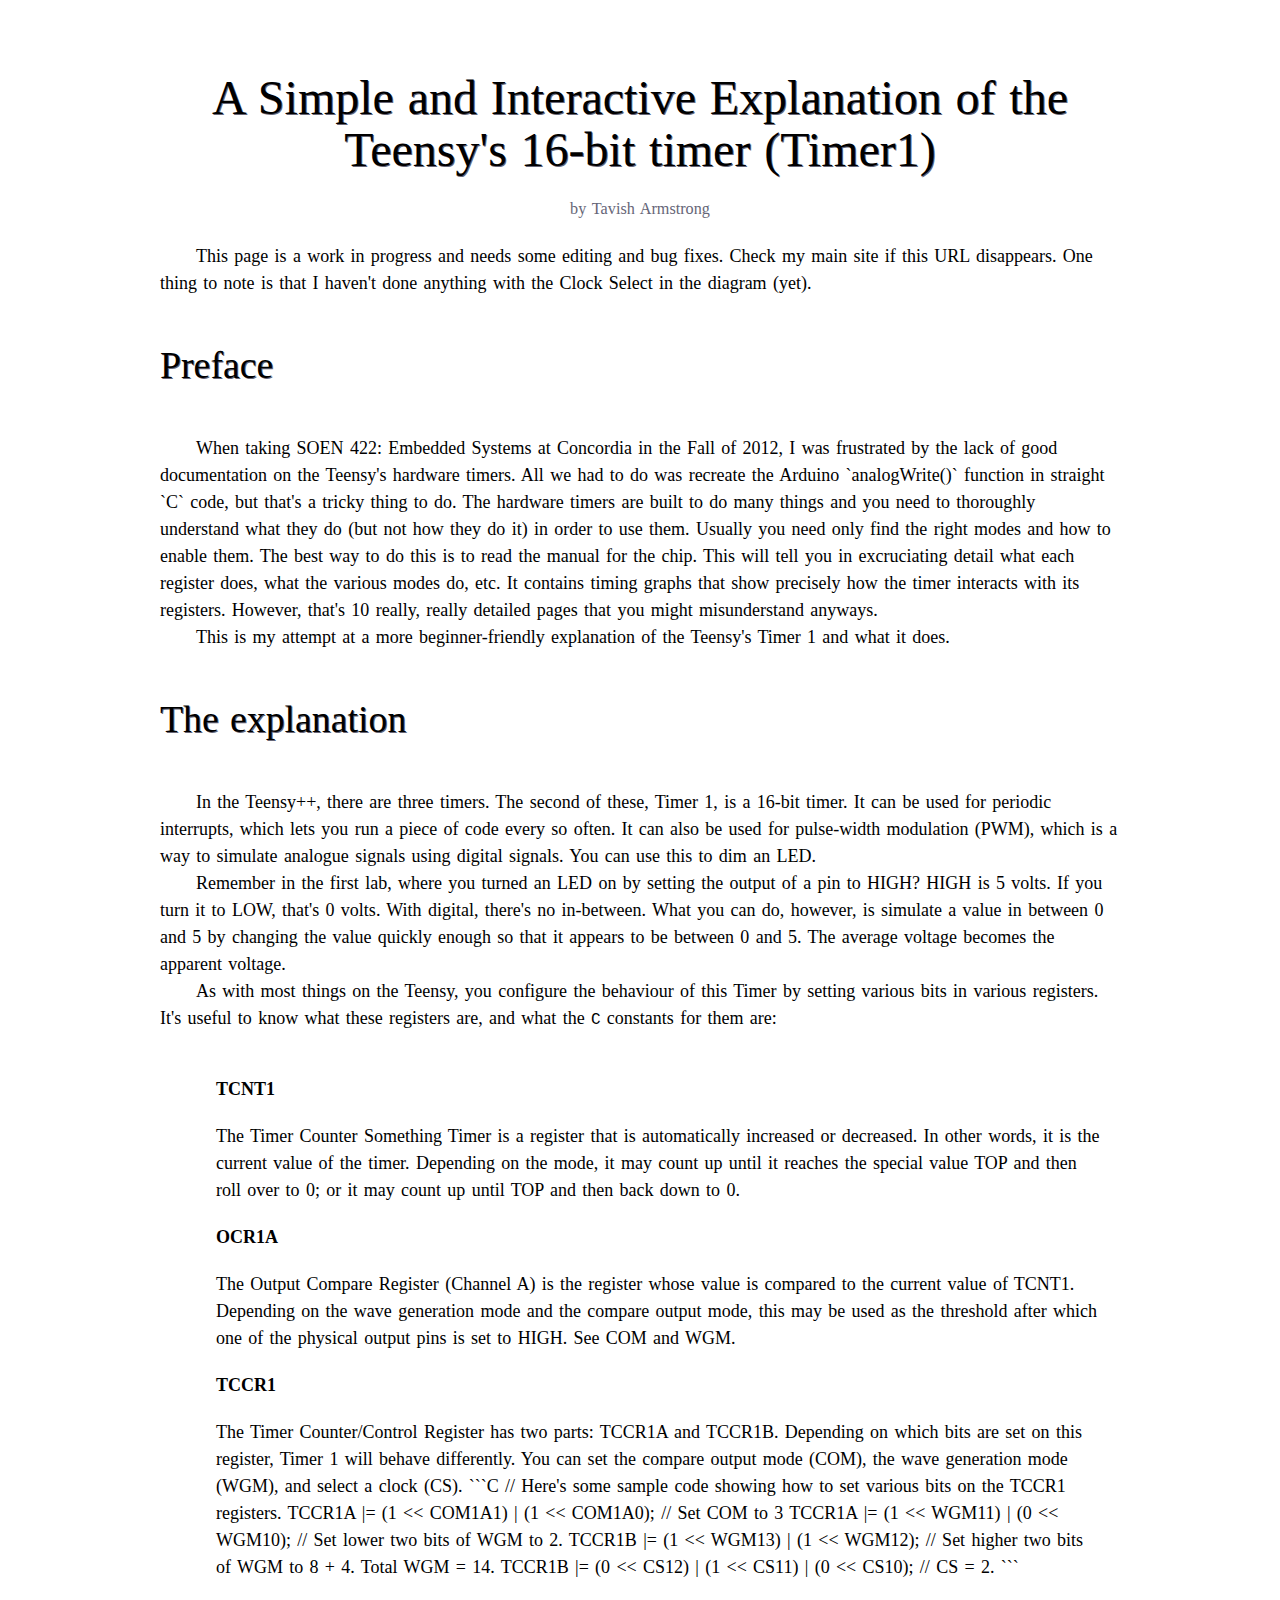
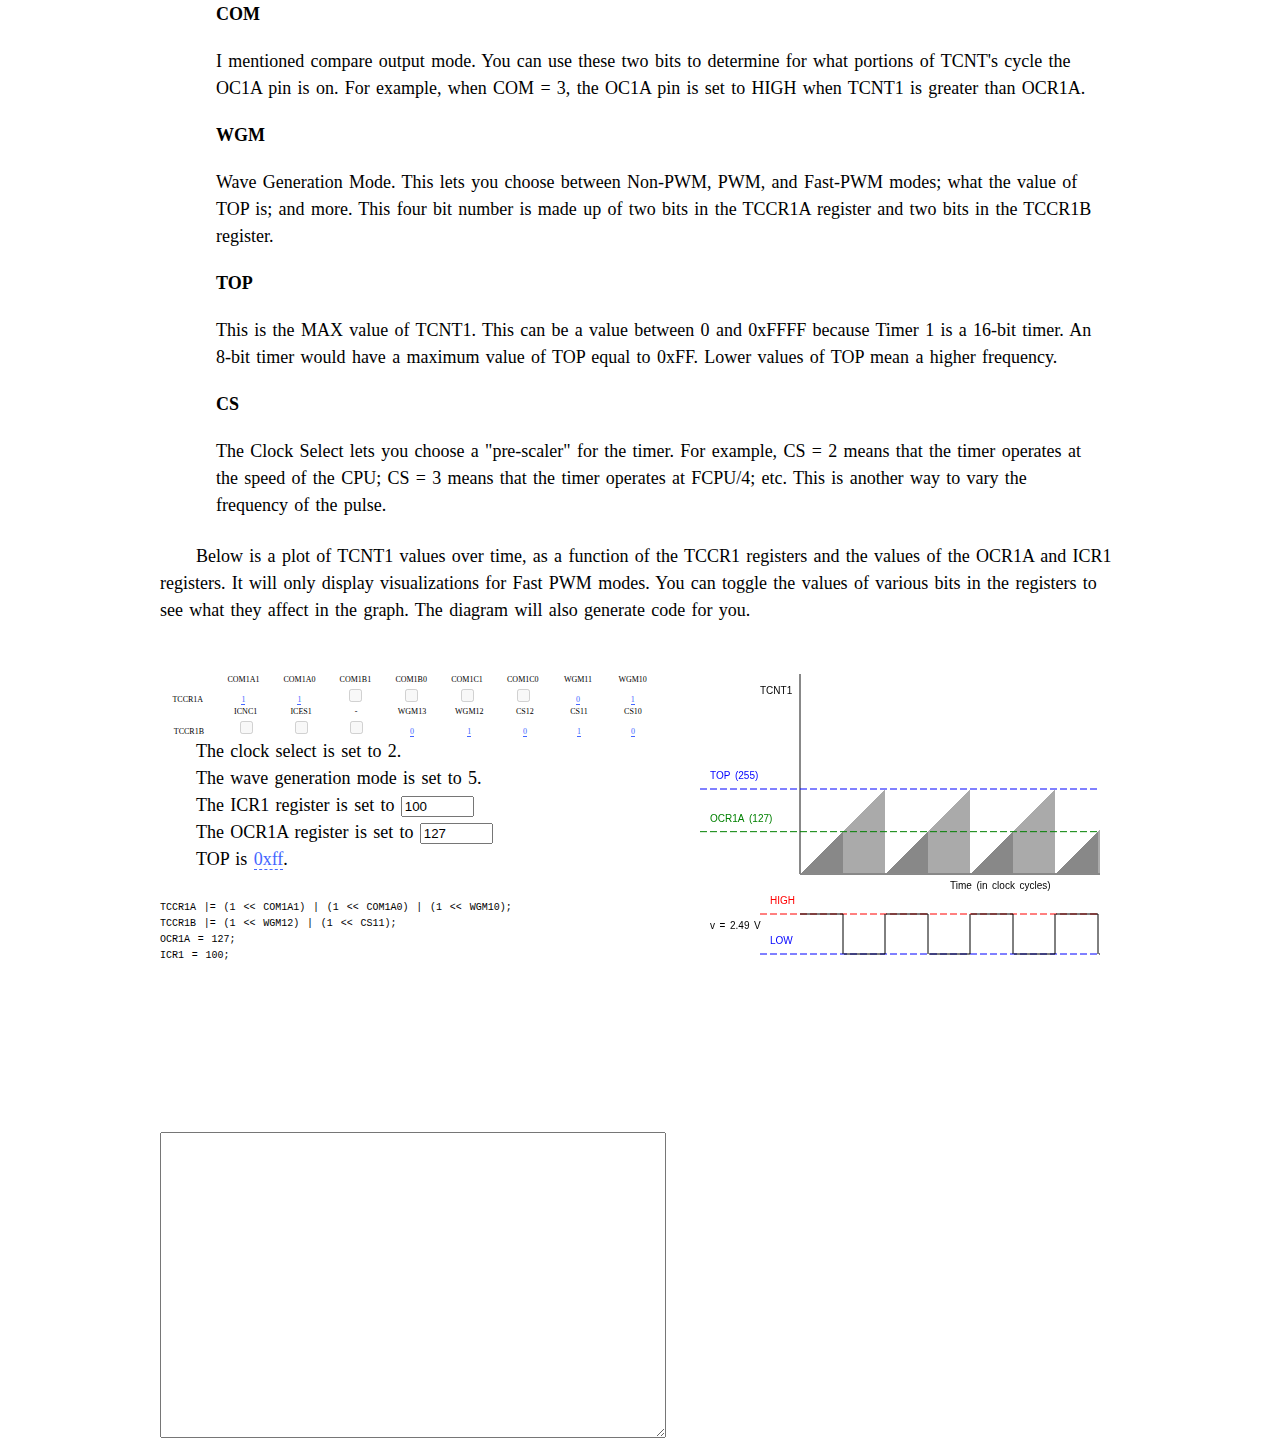
==== commit ff46c487: "Refactor graph.js" ====
--- a/timer1-tangle.html
+++ b/timer1-tangle.html
@@ -76,6 +76,7 @@
       this.icr1 = 100;
       this.com1a1 = 1;
       this.com1a0 = 1;
+      this.update();
     },
     update: function () {
       // Compare output mode is determined by bits COM1A[1:0]
@@ -100,9 +101,30 @@
         this.not_implemented = true;
       }
 
-      timer1_graph(this.ocr1a, this.top, this.com, this.not_implemented);
+      var code = document.getElementById('editor').value;
+      eval(code);
+      var canvasEl = document.getElementById('timer-vis-plot');
+      try {
+        var timer = new TimerGraph(canvasEl, this.wgmmode, this.csmode, this.com, this.ocr1a, this.icr1);
+        timer.plot();
+      }
+      catch (e) {
+        document.getElementById('debug').innerHTML = e;
+      }
+//      timer1_graph(canvasEl, this.ocr1a, this.top, this.com, this.not_implemented);
       document.getElementById('code-generate').innerHTML = generateCode(this);
     }
+  });
+  window.addEvent('keyup', function () {
+      try {
+        var code = document.getElementById('editor').value;
+        eval(code);
+        var timer = new TimerGraph(document.getElementById('timer-vis-plot'), tangle.getValue('wgmmode'), tangle.getValue('csmode'), tangle.getValue('com'), tangle.getValue('ocr1a'), tangle.getValue('icr1'));
+        timer.plot();
+      }
+      catch (e) {
+        document.getElementById('debug').innerHTML = e;
+      }
   });
 }
 
@@ -252,6 +274,13 @@
     <canvas id='timer-vis-plot'>
     </canvas>
   </div>
+
+  <div>
+    <textarea id='editor'>
+    </textarea>
+    <pre id='debug'>
+    </pre>
+  </div>
   </article>
 
 </body>
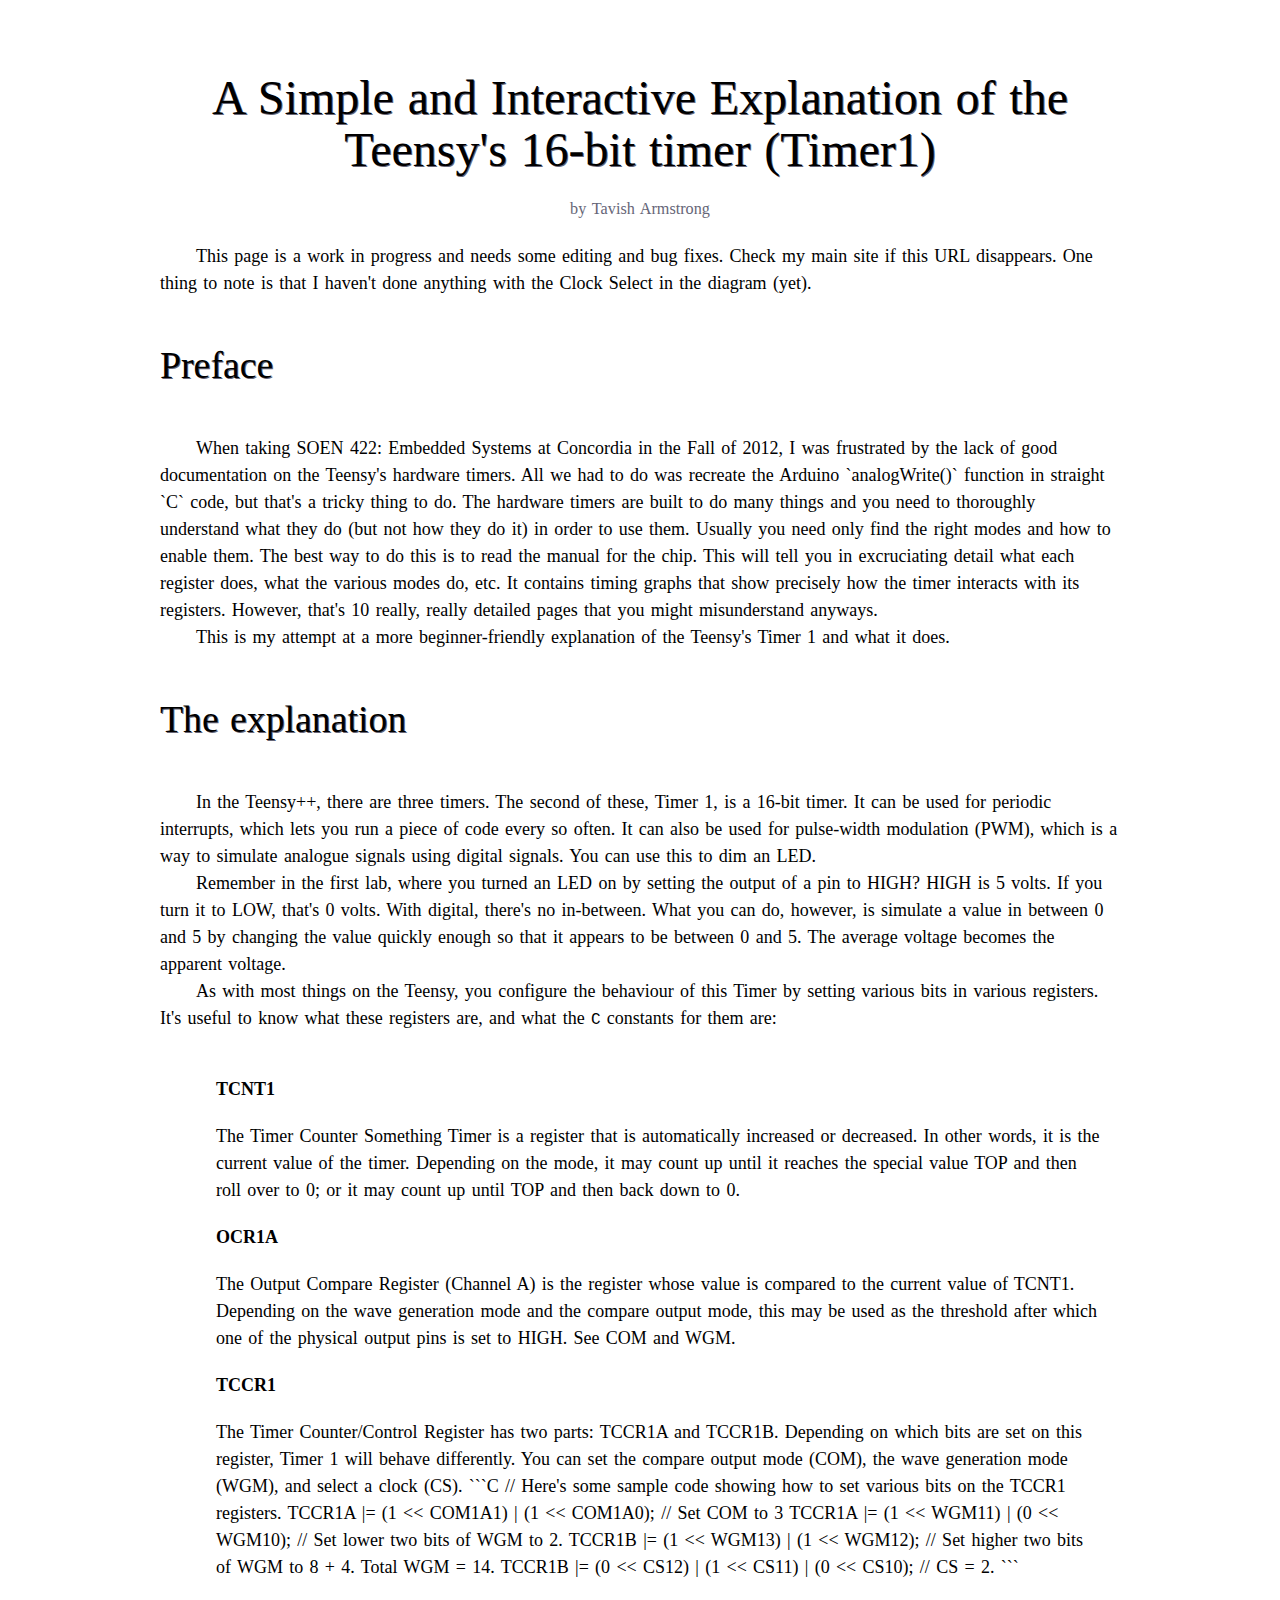
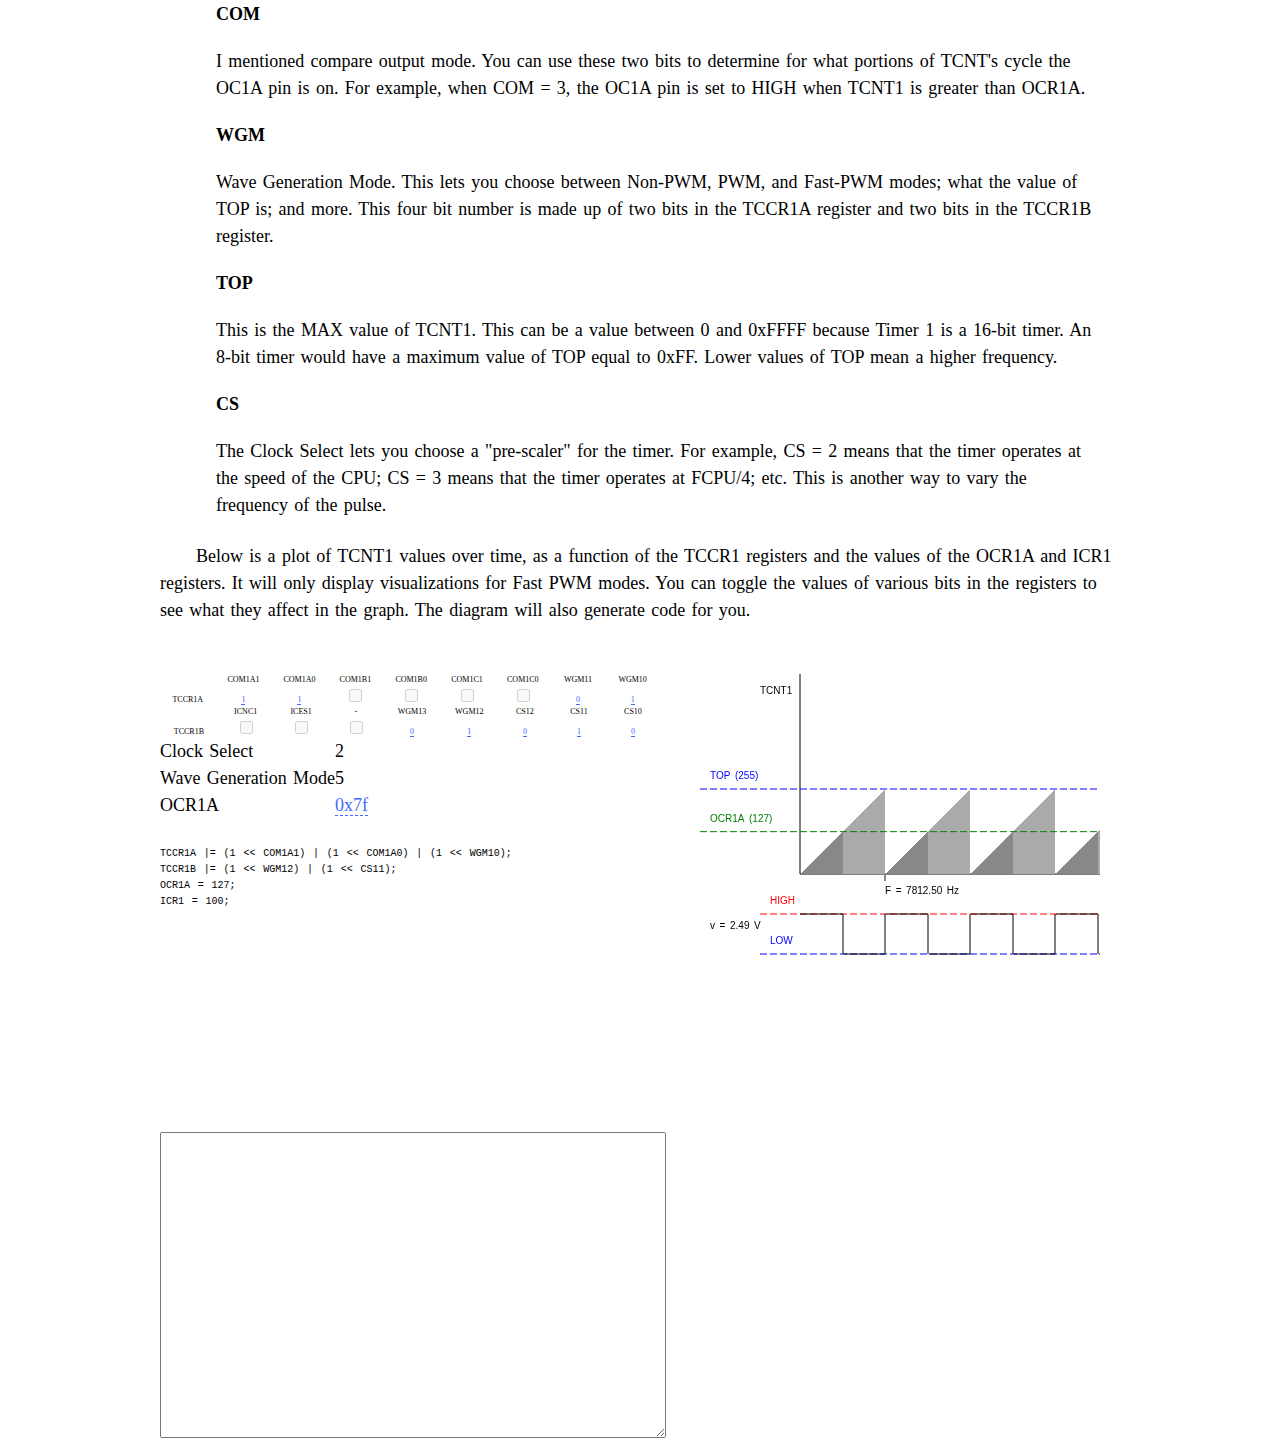
==== commit 48bf63d2: "Add frequency calculations and use a table for special reactive values on the page." ====
--- a/timer1-tangle.html
+++ b/timer1-tangle.html
@@ -64,6 +64,7 @@
   var container = document.getElementById("timer-vis");
   var tangle = new Tangle(container, {
     initialize: function () {
+      this.show_icr = false;
       this.ocr1a = 0x7F;
       this.top = 0xFF;
       this.cs10 = 0;
@@ -78,7 +79,7 @@
       this.com1a0 = 1;
       this.update();
     },
-    update: function () {
+    update: function (element, value) {
       // Compare output mode is determined by bits COM1A[1:0]
       this.com = (this.com1a1 << 1) | (this.com1a0 << 0);
 
@@ -88,18 +89,7 @@
       // The WGM mode is determined by bits WGM1[3:0]
       this.wgmmode = (this.wgm13 << 3) | (this.wgm12 << 2) | (this.wgm11 << 1) | (this.wgm10 << 0);
 
-      this.not_implemented = false;
-      switch (this.wgmmode) {
-      case 5: this.top = 0xFF; break;
-      case 6: this.top = 0x1FF; break;
-      case 7: this.top = 0x3FF; break;
-      case 14: this.top = this.icr1; break;
-      case 15: this.top = this.ocr1a; break;
-      default: this.not_implemented = true; break;
-      }
-      if (this.com < 1) {
-        this.not_implemented = true;
-      }
+      this.show_icr = [8, 10, 12, 14].indexOf(this.wgmmode) !== -1;
 
       var code = document.getElementById('editor').value;
       eval(code);
@@ -119,8 +109,9 @@
       try {
         var code = document.getElementById('editor').value;
         eval(code);
-        var timer = new TimerGraph(document.getElementById('timer-vis-plot'), tangle.getValue('wgmmode'), tangle.getValue('csmode'), tangle.getValue('com'), tangle.getValue('ocr1a'), tangle.getValue('icr1'));
-        timer.plot();
+        tangle.setValue('icr1', tangle.getValue('icr1'));
+//        var timer = new TimerGraph(document.getElementById('timer-vis-plot'), tangle.getValue('wgmmode'), tangle.getValue('csmode'), tangle.getValue('com'), tangle.getValue('ocr1a'), tangle.getValue('icr1'));
+//        timer.plot();
       }
       catch (e) {
         document.getElementById('debug').innerHTML = e;
@@ -253,21 +244,24 @@
       </tr>
     </table>
     </p>
-    <p>
-    The clock select is set to <span data-var='csmode'></span>.
-    </p>
-    <p>
-    The wave generation mode is set to <span data-var='wgmmode'></span>.
-    </p>
-    <p>
-    The ICR1 register is set to <span data-var="icr1" data-format="0x%x" class="TKNumberField"></span>
-    </p>
-    <p>
-    The OCR1A register is set to <span data-var="ocr1a" data-format="0x%x" class="TKNumberField"></span>
-    </p>
-    <p>
-    TOP is <span data-var="top" data-format="0x%x" class="TKAdjustableNumber"></span>.
-    </p>
+    <table>
+    <tr>
+    <td>Clock Select</td>
+    <td><span data-var='csmode'></span></td>
+    </tr>
+    <tr>
+    <td>Wave Generation Mode</td>
+    <td><span data-var='wgmmode'></span></td>
+    </tr>
+    <tr data-var="show_icr" class="TKIf">
+    <td>ICR1</td>
+    <td><span data-var="icr1" data-format="0x%x" class="TKNumberField"></span></td>
+    </tr>
+    <tr>
+    <td>OCR1A</td>
+    <td><span data-var='ocr1a' class='TKAdjustableNumber' data-step='16' data-format="0x%x"></span></td>
+    </tr>
+    </table>
     <div id='code-generate'>
     </div>
   </div>
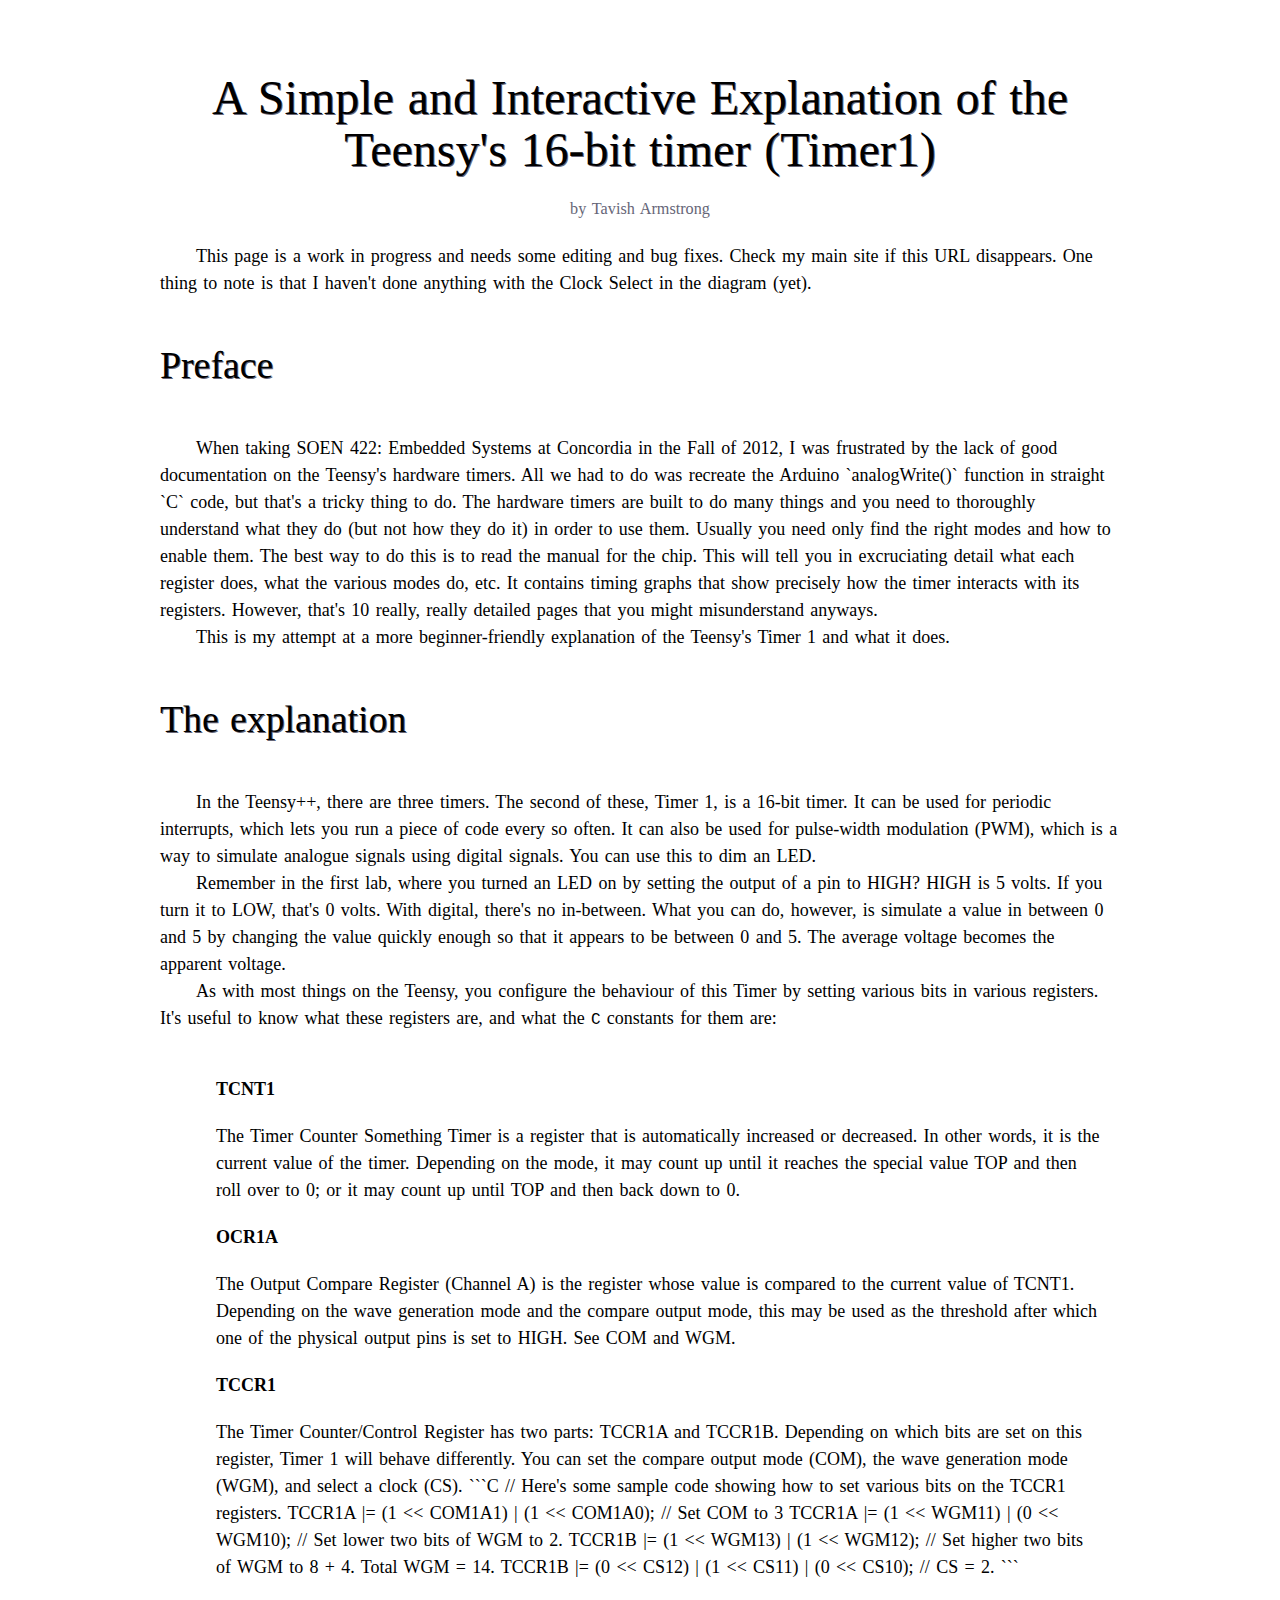
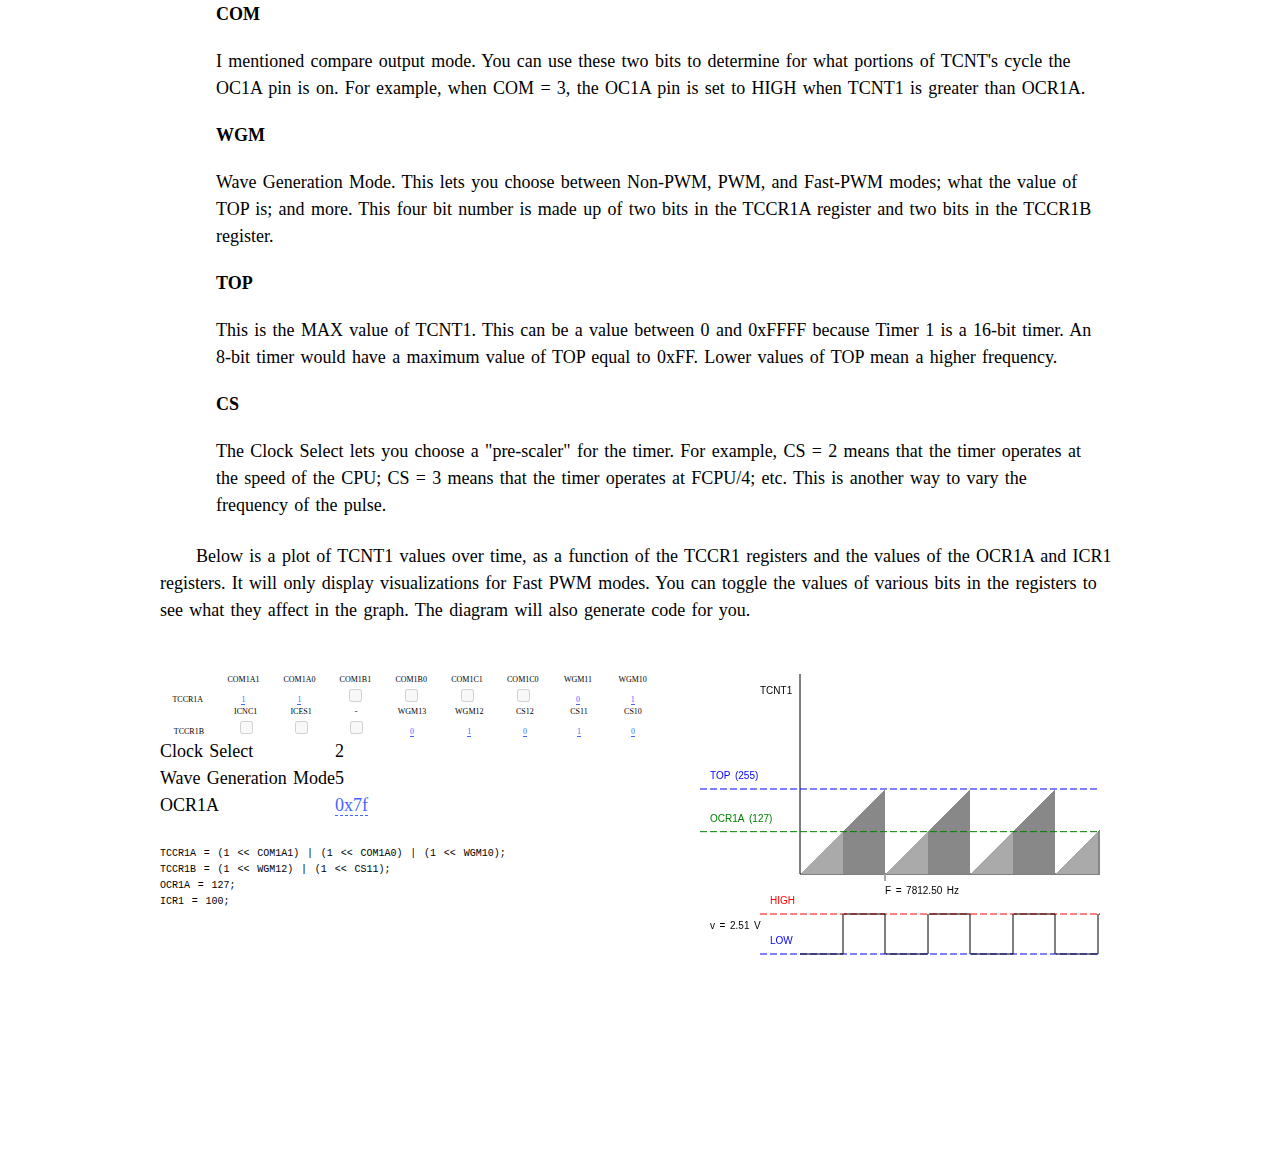
==== commit 627399a4: "Use classes instead of IDs for referencing inner elements of the diagram." ====
--- a/timer1-tangle.html
+++ b/timer1-tangle.html
@@ -36,7 +36,7 @@
   if (t.wgm10) {
     tccr1a.push("(1 << WGM10)");
   }
-  out.push("TCCR1A |= " + tccr1a.join(" | ") + ";");
+  out.push("TCCR1A = " + tccr1a.join(" | ") + ";");
   if (t.wgm13) {
     tccr1b.push("(1 << WGM13)");
   }
@@ -52,7 +52,7 @@
   if (t.cs10) {
     tccr1b.push("(1 << CS10)");
   }
-  out.push("TCCR1B |= " + tccr1b.join(" | ") + ";");
+  out.push("TCCR1B = " + tccr1b.join(" | ") + ";");
   out.push("OCR1A = " + t.ocr1a + ";");
   out.push("ICR1 = " + t.icr1 + ";");
   out.push("</code></pre>");
@@ -61,7 +61,7 @@
 
 function setUpTangle () {
 
-  var container = document.getElementById("timer-vis");
+  var container = document.getElementById("timer-vis-16");
   var tangle = new Tangle(container, {
     initialize: function () {
       this.show_icr = false;
@@ -91,9 +91,7 @@
 
       this.show_icr = [8, 10, 12, 14].indexOf(this.wgmmode) !== -1;
 
-      var code = document.getElementById('editor').value;
-      eval(code);
-      var canvasEl = document.getElementById('timer-vis-plot');
+      var canvasEl = container.getElementsByClassName('timer-vis-plot')[0];
       try {
         var timer = new TimerGraph(canvasEl, this.wgmmode, this.csmode, this.com, this.ocr1a, this.icr1);
         timer.plot();
@@ -102,20 +100,8 @@
         document.getElementById('debug').innerHTML = e;
       }
 //      timer1_graph(canvasEl, this.ocr1a, this.top, this.com, this.not_implemented);
-      document.getElementById('code-generate').innerHTML = generateCode(this);
+      container.getElementsByClassName('code-generate')[0].innerHTML = generateCode(this);
     }
-  });
-  window.addEvent('keyup', function () {
-      try {
-        var code = document.getElementById('editor').value;
-        eval(code);
-        tangle.setValue('icr1', tangle.getValue('icr1'));
-//        var timer = new TimerGraph(document.getElementById('timer-vis-plot'), tangle.getValue('wgmmode'), tangle.getValue('csmode'), tangle.getValue('com'), tangle.getValue('ocr1a'), tangle.getValue('icr1'));
-//        timer.plot();
-      }
-      catch (e) {
-        document.getElementById('debug').innerHTML = e;
-      }
   });
 }
 
@@ -131,22 +117,22 @@
     max-width: 70px;
     width: 70px;
   }
-  #timer-vis {
+  .timer-vis {
     margin: 50px 0 50px 0;
   }
-  #timer-vis .controls {
+  .timer-vis .controls {
     float:left;
     width: 500px;
   }
-  #timer-vis-plot {
+  .timer-vis-plot {
     margin-left: 40px;
   }
-  #editor {
+  .editor {
     float: left;
     width: 500px;
     height: 300px;
   }
-  #code-generate {
+  .code-generate {
     font-size: 10px;
   }
 </style>
@@ -192,7 +178,7 @@
 
   <p>Below is a plot of TCNT1 values over time, as a function of the TCCR1 registers and the values of the OCR1A and ICR1 registers. It will only display visualizations for Fast PWM modes. You can toggle the values of various bits in the registers to see what they affect in the graph. The diagram will also generate code for you.</p>
 
-  <div id='timer-vis'>
+  <div id='timer-vis-16' class='timer-vis'>
     <div class='controls'>
     <p>
     <table class='reg-control'>
@@ -262,19 +248,12 @@
     <td><span data-var='ocr1a' class='TKAdjustableNumber' data-step='16' data-format="0x%x"></span></td>
     </tr>
     </table>
-    <div id='code-generate'>
+    <div class='code-generate'>
     </div>
   </div>
-    <canvas id='timer-vis-plot'>
+    <canvas class='timer-vis-plot'>
     </canvas>
   </div>
-
-  <div>
-    <textarea id='editor'>
-    </textarea>
-    <pre id='debug'>
-    </pre>
-  </div>
   </article>
 
 </body>
